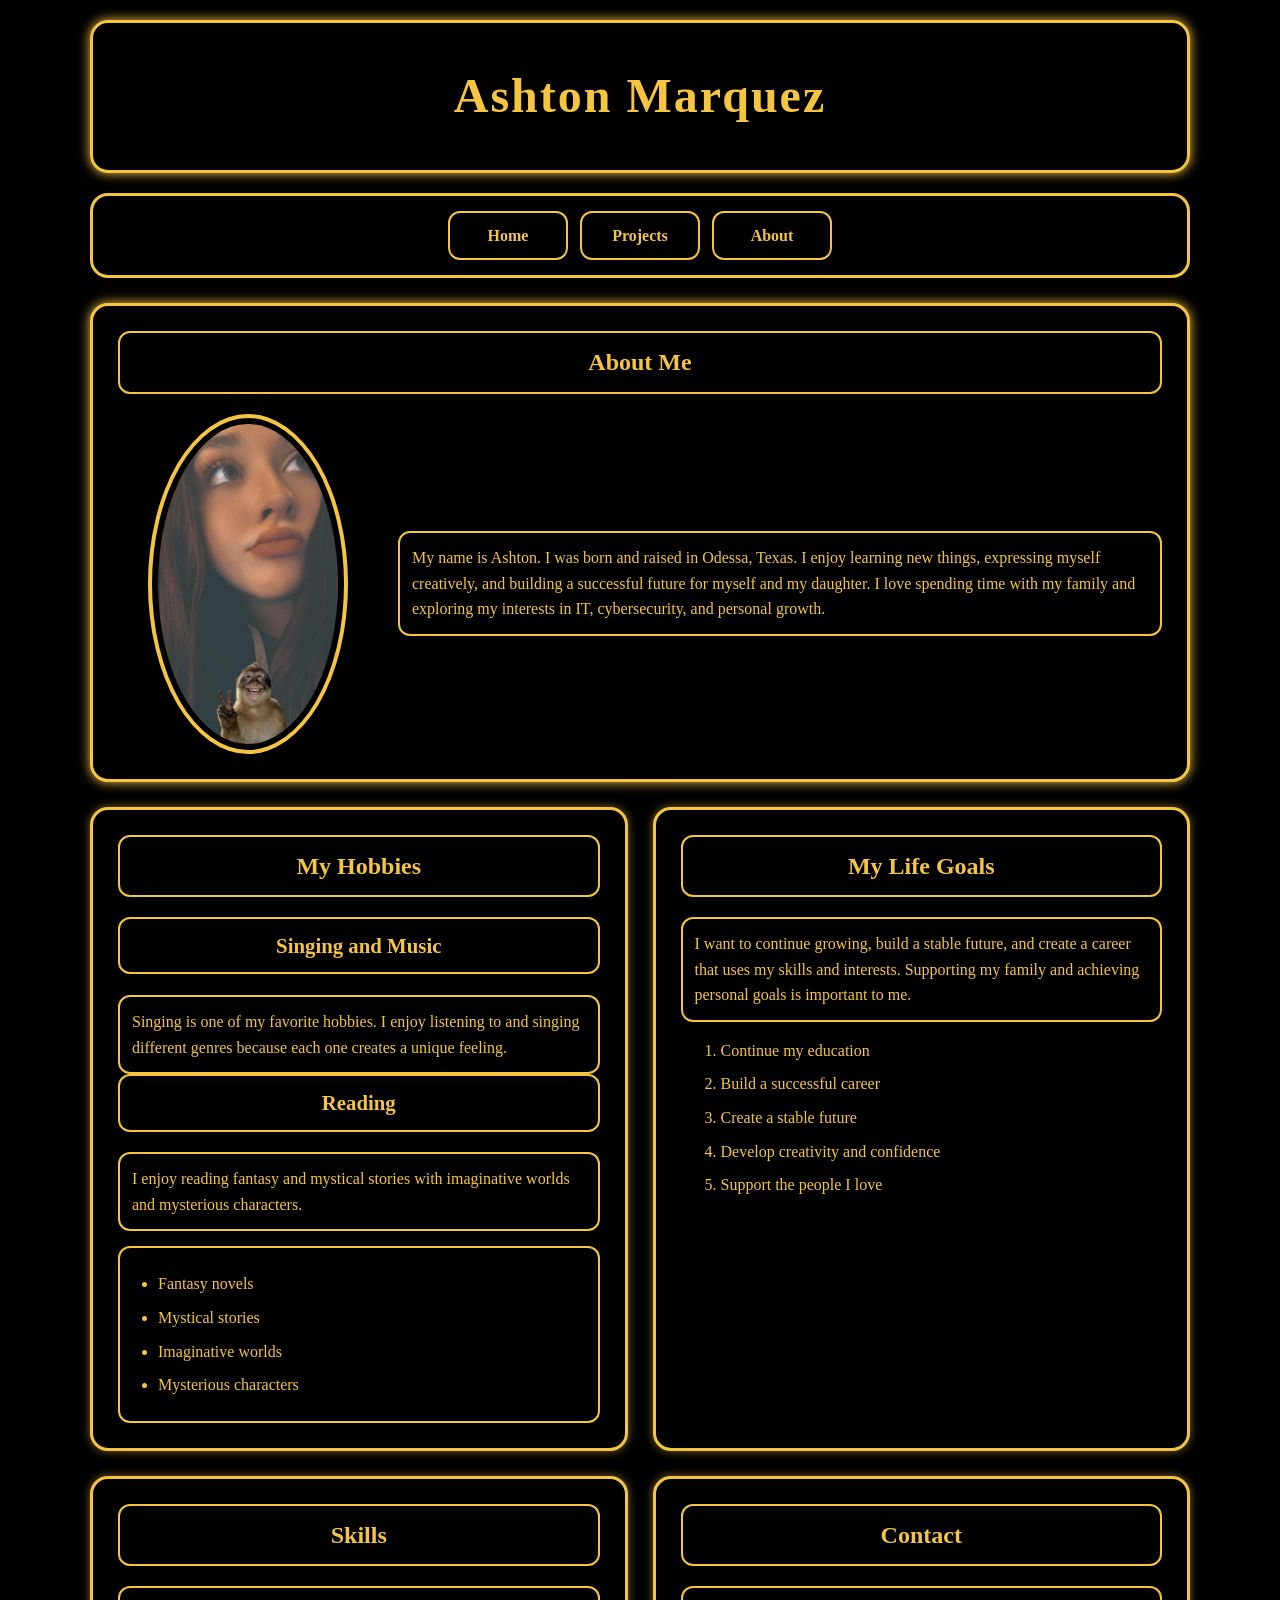
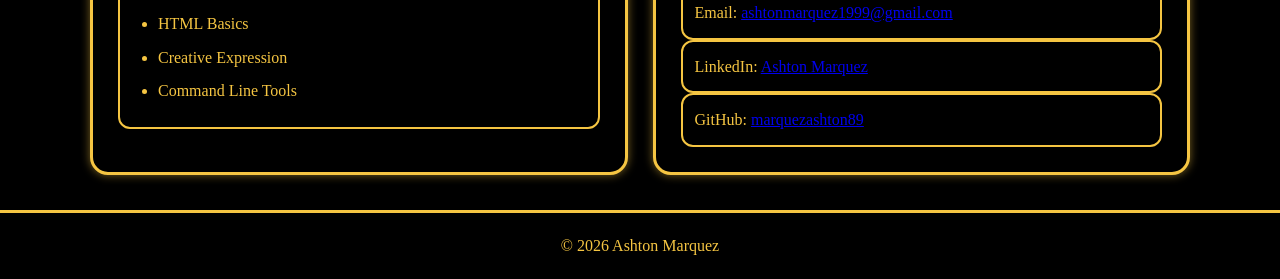
==== about.html @ 134795d4 "Revamp About page with new content and styling Updated the About page to include new sections for ho" ====
<!DOCTYPE html>
<html lang="en">
<head>
  <meta charset="UTF-8">
  <meta name="viewport" content="width=device-width, initial-scale=1.0">

  <title>Ashton Marquez | About</title>


  <link rel="preconnect" href="https://fonts.googleapis.com">
  <link rel="preconnect" href="https://fonts.gstatic.com" crossorigin>
  <link href="https://fonts.googleapis.com/css2?family=Fredoka:wght@600;700&family=Nunito:wght@400;600;700&display=swap" rel="stylesheet">


  <link rel="stylesheet" href="styles.css">
</head>

<body>
  <header id="site-header">
    <h1>Ashton Marquez</h1>
  </header>

  <nav class="main-nav" aria-label="Main navigation">
    <ul>
      <li><a href="index.html">Home</a></li>
      <li><a href="projects.html">Projects</a></li>
      <li><a href="about.html">About</a></li>
    </ul>
  </nav>

  <main>
    <section class="intro-section">
      <h2>About Me</h2>

      <div class="intro-layout">
        <img
          src="images/ashton.jpg"
          alt="Ashton posing with a monkey"
          width="170"
        >

        <p>
          My name is Ashton. I was born and raised in Odessa, Texas. I enjoy
          learning new things, expressing myself creatively, and building a
          successful future for myself and my daughter. I love spending time
          with my family and exploring my interests in IT, cybersecurity, and
          personal growth.
        </p>
      </div>
    </section>

    <div class="content-grid">
      <section>
        <h2>My Hobbies</h2>

        <h3>Singing and Music</h3>
        <p>
          Singing is one of my favorite hobbies. I enjoy listening to and
          singing different genres because each one creates a unique feeling.
        </p>

        <h3>Reading</h3>
        <p>
          I enjoy reading fantasy and mystical stories with imaginative worlds
          and mysterious characters.
        </p>

        <ul>
          <li>Fantasy novels</li>
          <li>Mystical stories</li>
          <li>Imaginative worlds</li>
          <li>Mysterious characters</li>
        </ul>
      </section>

      <section>
        <h2>My Life Goals</h2>

        <p>
          I want to continue growing, build a stable future, and create a
          career that uses my skills and interests. Supporting my family and
          achieving personal goals is important to me.
        </p>

        <ol>
          <li>Continue my education</li>
          <li>Build a successful career</li>
          <li>Create a stable future</li>
          <li>Develop creativity and confidence</li>
          <li>Support the people I love</li>
        </ol>
      </section>

      <section>
        <h2>Skills</h2>

        <ul>
          <li>HTML Basics</li>
          <li>Creative Expression</li>
          <li>Command Line Tools</li>
        </ul>
      </section>

      <section>
        <h2>Contact</h2>

        <p>
          Email:
          <a href="mailto:ashtonmarquez1999@gmail.com">
            ashtonmarquez1999@gmail.com
          </a>
        </p>

        <p>
          LinkedIn:
          <a
            href="https://www.linkedin.com/in/ashton-marquez-547959431/"
            target="_blank"
            rel="noopener noreferrer"
          >
            Ashton Marquez
          </a>
        </p>

        <p>
          GitHub:
          <a
            href="https://github.com/marquezashton89"
            target="_blank"
            rel="noopener noreferrer"
          >
            marquezashton89
          </a>
        </p>
      </section>
    </div>
  </main>

  <footer>
    <p>&copy; 2026 Ashton Marquez</p>
  </footer>
</body>
</html>
---- styles.css ----
/* Makes padding and borders part of each element's total width */
* {
  box-sizing: border-box;
}

html {
  overflow-x: hidden;
}

body {
  margin: 0;
  padding: 0;
  font-family: "Comic Sans MS", "Trebuchet MS", cursive;
  line-height: 1.6;
  color: #f5c542;
  background-color: #000000;
}

/* Shared responsive width */
#site-header,
.main-nav,
main {
  width: calc(100% - 32px);
  max-width: 1100px;
  margin-right: auto;
  margin-left: auto;
}

/* Header */
#site-header {
  margin-top: 20px;
  margin-bottom: 20px;
  padding: 25px;
  text-align: center;
  border: 3px solid #f5c542;
  border-radius: 18px;
  box-shadow: 0 0 12px #f5c542;
}

h1 {
  margin: 0;
  padding: 10px;
  font-size: clamp(2rem, 6vw, 3rem);
  letter-spacing: 2px;
}

/* Flexbox navigation */
.main-nav {
  margin-top: 20px;
  margin-bottom: 25px;
  padding: 15px;
  text-align: center;
  border: 3px solid #f5c542;
  border-radius: 18px;
}

.main-nav ul {
  display: flex;
  flex-direction: column;
  gap: 12px;
  margin: 0;
  padding: 0;
  list-style: none;
}

.main-nav li {
  margin: 0;
}

.main-nav a {
  display: block;
  width: 100%;
  padding: 10px 14px;
  color: #f5c542;
  font-weight: bold;
  text-decoration: none;
  border: 2px solid #f5c542;
  border-radius: 12px;
  transition: color 0.3s, background-color 0.3s;
}

.main-nav a:hover,
.main-nav a:focus {
  color: #000000;
  background-color: #f5c542;
}

/* Main page layout */
main {
  margin-bottom: 35px;
}

section {
  min-width: 0;
  margin-bottom: 25px;
  padding: 20px;
  color: #f5c542;
  background-color: #000000;
  border: 3px solid #f5c542;
  border-radius: 18px;
  box-shadow: 0 0 10px rgba(245, 197, 66, 0.5);
}

.intro-section {
  box-shadow: 0 0 12px #f5c542;
}

section h2,
section h3 {
  margin-top: 0;
  padding: 10px;
  color: #f5c542;
  text-align: center;
  overflow-wrap: break-word;
  border: 2px solid #f5c542;
  border-radius: 12px;
}

section h3 {
  font-size: 1.3rem;
}

/* Intro content begins as one column */
.intro-layout {
  display: grid;
  grid-template-columns: 1fr;
  gap: 20px;
  align-items: center;
}

img {
  display: block;
  width: 170px;
  max-width: 100%;
  height: auto;
  margin: 0 auto;
  padding: 6px;
  border: 4px solid #f5c542;
  border-radius: 50%;
}

p {
  margin: 0;
  padding: 12px;
  overflow-wrap: break-word;
  border: 2px solid #f5c542;
  border-radius: 12px;
}

/* Project and Highlights sections begin in one column */
.content-grid {
  display: grid;
  grid-template-columns: 1fr;
  gap: 25px;
}

.content-grid section {
  margin-bottom: 0;
}

section ul {
  margin: 15px 0 0;
  padding: 15px 15px 15px 38px;
  color: #f5c542;
  overflow-wrap: break-word;
  border: 2px solid #f5c542;
  border-radius: 12px;
}

section li {
  margin: 8px 0;
}

/* Footer */
footer {
  padding: 20px 16px;
  color: #f5c542;
  text-align: center;
  border-top: 3px solid #f5c542;
}

footer p {
  margin: 0;
  padding: 0;
  border: none;
}

/* Tablet and desktop layout */
@media (min-width: 768px) {
  .main-nav ul {
    flex-direction: row;
    justify-content: center;
    flex-wrap: wrap;
  }

  .main-nav a {
    width: auto;
    min-width: 120px;
  }

  .intro-layout {
    grid-template-columns: 220px minmax(0, 1fr);
  }

  .content-grid {
    grid-template-columns: repeat(2, minmax(0, 1fr));
  }

  section {
    padding: 25px;
  }
}

/* Larger desktop adjustments */
@media (min-width: 1200px) {
  #site-header,
  .main-nav,
  main {
    width: 1100px;
  }

  .intro-layout {
    grid-template-columns: 260px minmax(0, 1fr);
  }

  img {
    width: 200px;
  }
}

/* Extra-small mobile adjustments */
@media (max-width: 400px) {
  #site-header,
  .main-nav,
  main {
    width: calc(100% - 20px);
  }

  #site-header,
  section {
    padding: 15px;
  }

  h1 {
    font-size: 1.8rem;
    letter-spacing: 1px;
  }

  section h2 {
    font-size: 1.35rem;
  }

  section h3 {
    font-size: 1.1rem;
  }
}
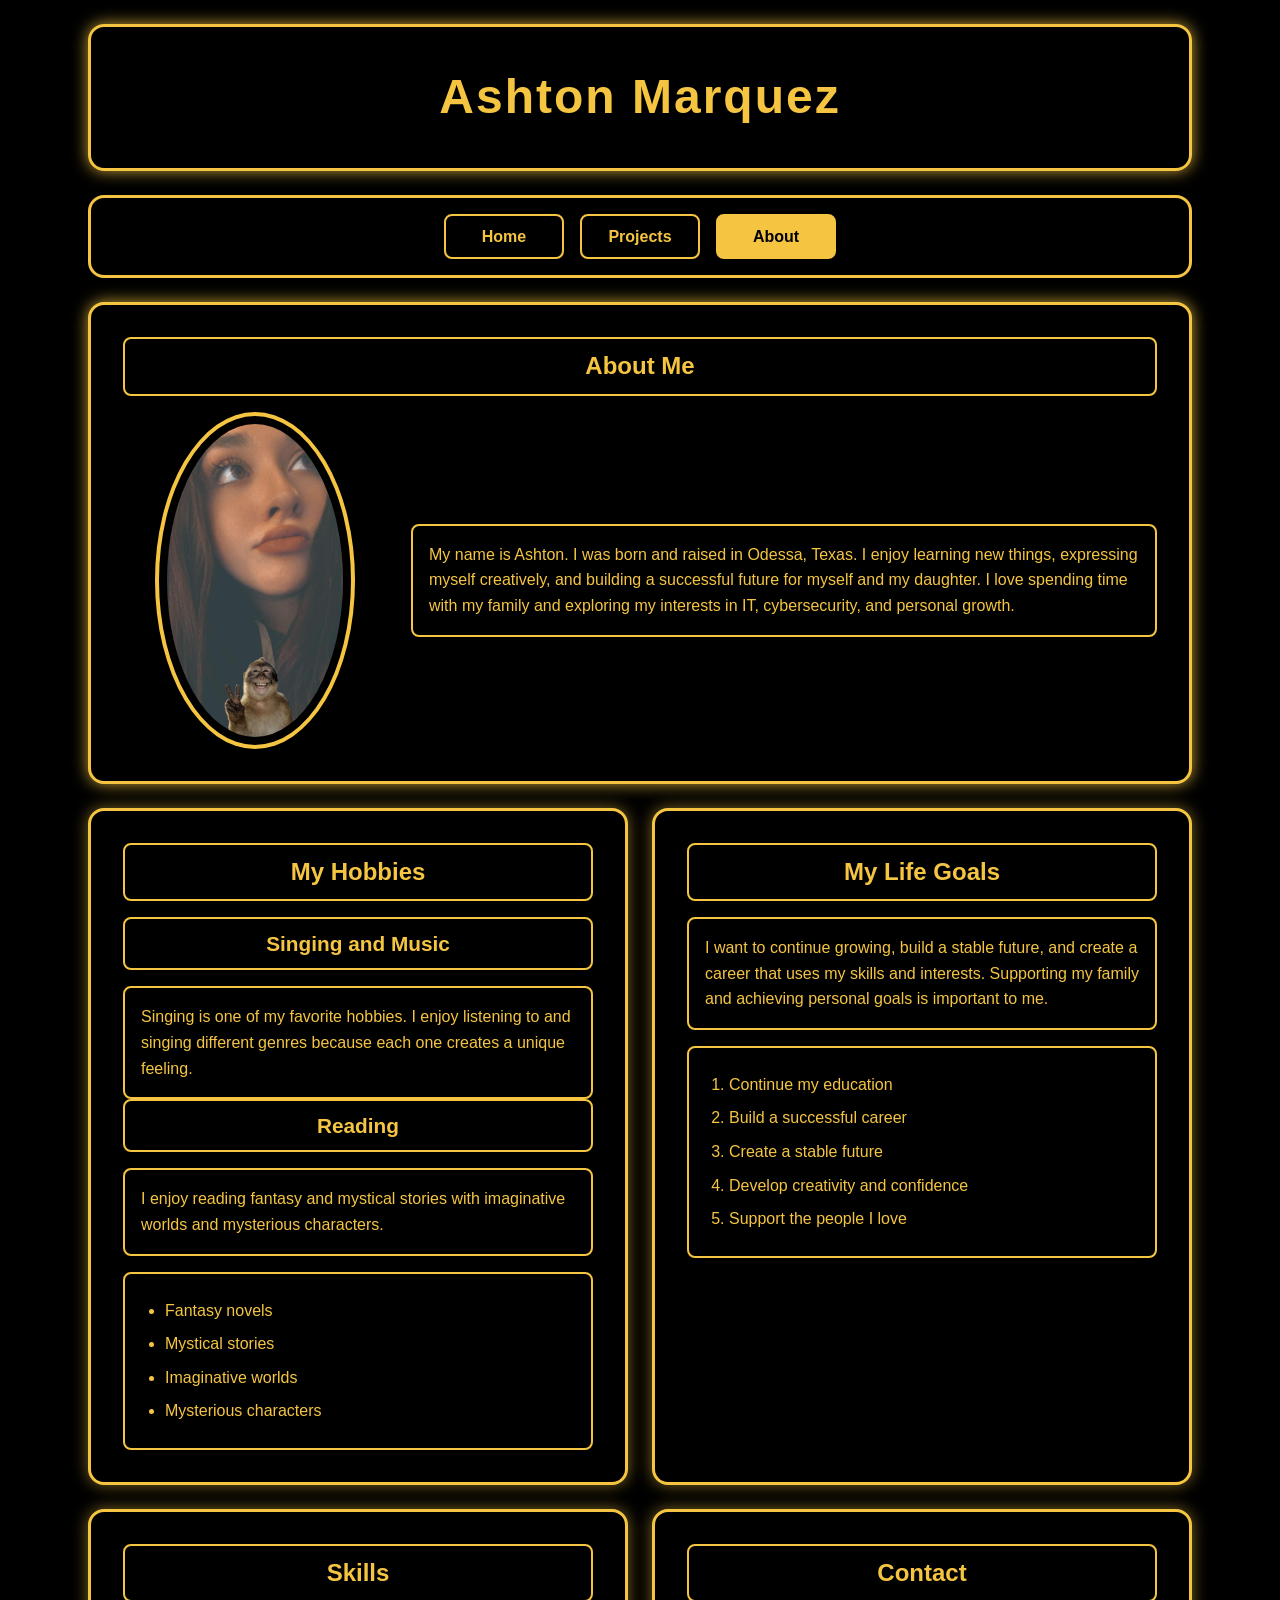
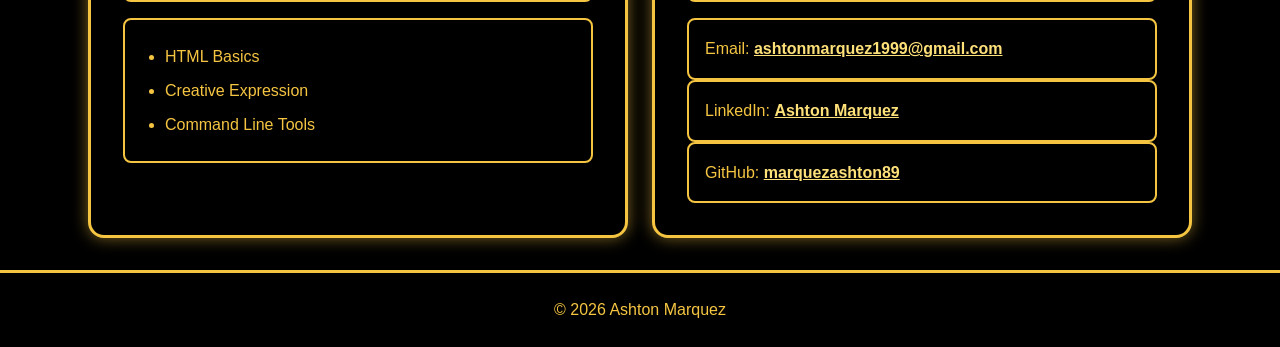
==== commit 0207c12a: "Add aria-current attribute to About link Updated the 'About' page to include aria-current attribute " ====
--- a/about.html
+++ b/about.html
@@ -6,11 +6,9 @@
 
   <title>Ashton Marquez | About</title>
 
-
   <link rel="preconnect" href="https://fonts.googleapis.com">
   <link rel="preconnect" href="https://fonts.gstatic.com" crossorigin>
   <link href="https://fonts.googleapis.com/css2?family=Fredoka:wght@600;700&family=Nunito:wght@400;600;700&display=swap" rel="stylesheet">
-
 
   <link rel="stylesheet" href="styles.css">
 </head>
@@ -24,7 +22,7 @@
     <ul>
       <li><a href="index.html">Home</a></li>
       <li><a href="projects.html">Projects</a></li>
-      <li><a href="about.html">About</a></li>
+      <li><a href="about.html" aria-current="page">About</a></li>
     </ul>
   </nav>
 
--- a/styles.css
+++ b/styles.css
@@ -1,4 +1,14 @@
-/* Makes padding and borders part of each element's total width */
+:root {
+  --background-color: #000000;
+  --primary-color: #f5c542;
+  --light-gold: #ffe17a;
+  --spacing-small: 8px;
+  --spacing-medium: 16px;
+  --spacing-large: 24px;
+  --spacing-extra-large: 32px;
+  --border-radius: 16px;
+}
+
 * {
   box-sizing: border-box;
 }
@@ -10,54 +20,57 @@
 body {
   margin: 0;
   padding: 0;
-  font-family: "Comic Sans MS", "Trebuchet MS", cursive;
+  color: var(--primary-color);
+  background-color: var(--background-color);
+  font-family: "Nunito", sans-serif;
   line-height: 1.6;
-  color: #f5c542;
-  background-color: #000000;
-}
-
-/* Shared responsive width */
+}
+
+h1,
+h2,
+h3 {
+  font-family: "Fredoka", sans-serif;
+}
+
 #site-header,
 .main-nav,
 main {
   width: calc(100% - 32px);
-  max-width: 1100px;
+  max-width: 1104px;
   margin-right: auto;
   margin-left: auto;
 }
 
-/* Header */
 #site-header {
-  margin-top: 20px;
-  margin-bottom: 20px;
-  padding: 25px;
-  text-align: center;
-  border: 3px solid #f5c542;
-  border-radius: 18px;
-  box-shadow: 0 0 12px #f5c542;
+  margin-top: var(--spacing-large);
+  margin-bottom: var(--spacing-large);
+  padding: var(--spacing-large);
+  text-align: center;
+  border: 3px solid var(--primary-color);
+  border-radius: var(--border-radius);
+  box-shadow: 0 0 16px rgba(245, 197, 66, 0.8);
 }
 
 h1 {
   margin: 0;
-  padding: 10px;
+  padding: var(--spacing-small);
   font-size: clamp(2rem, 6vw, 3rem);
   letter-spacing: 2px;
 }
 
-/* Flexbox navigation */
 .main-nav {
-  margin-top: 20px;
-  margin-bottom: 25px;
-  padding: 15px;
-  text-align: center;
-  border: 3px solid #f5c542;
-  border-radius: 18px;
+  margin-top: var(--spacing-large);
+  margin-bottom: var(--spacing-large);
+  padding: var(--spacing-medium);
+  text-align: center;
+  border: 3px solid var(--primary-color);
+  border-radius: var(--border-radius);
 }
 
 .main-nav ul {
   display: flex;
   flex-direction: column;
-  gap: 12px;
+  gap: var(--spacing-medium);
   margin: 0;
   padding: 0;
   list-style: none;
@@ -70,113 +83,144 @@
 .main-nav a {
   display: block;
   width: 100%;
-  padding: 10px 14px;
-  color: #f5c542;
-  font-weight: bold;
+  padding: var(--spacing-small) var(--spacing-medium);
+  color: var(--primary-color);
+  font-weight: 700;
   text-decoration: none;
-  border: 2px solid #f5c542;
-  border-radius: 12px;
-  transition: color 0.3s, background-color 0.3s;
+  border: 2px solid var(--primary-color);
+  border-radius: var(--spacing-small);
+  transition:
+    color 0.3s,
+    background-color 0.3s,
+    transform 0.3s;
 }
 
 .main-nav a:hover,
-.main-nav a:focus {
-  color: #000000;
-  background-color: #f5c542;
-}
-
-/* Main page layout */
+.main-nav a:focus,
+.main-nav a[aria-current="page"] {
+  color: var(--background-color);
+  background-color: var(--primary-color);
+}
+
+.main-nav a:hover {
+  transform: translateY(-2px);
+}
+
+.main-nav a:focus-visible {
+  outline: 3px solid var(--light-gold);
+  outline-offset: 4px;
+}
+
 main {
-  margin-bottom: 35px;
+  margin-bottom: var(--spacing-extra-large);
 }
 
 section {
   min-width: 0;
-  margin-bottom: 25px;
-  padding: 20px;
-  color: #f5c542;
-  background-color: #000000;
-  border: 3px solid #f5c542;
-  border-radius: 18px;
-  box-shadow: 0 0 10px rgba(245, 197, 66, 0.5);
+  margin-bottom: var(--spacing-large);
+  padding: var(--spacing-large);
+  color: var(--primary-color);
+  background-color: var(--background-color);
+  border: 3px solid var(--primary-color);
+  border-radius: var(--border-radius);
+  box-shadow: 0 0 16px rgba(245, 197, 66, 0.5);
 }
 
 .intro-section {
-  box-shadow: 0 0 12px #f5c542;
+  box-shadow: 0 0 16px rgba(245, 197, 66, 0.8);
 }
 
 section h2,
 section h3 {
   margin-top: 0;
-  padding: 10px;
-  color: #f5c542;
+  margin-bottom: var(--spacing-medium);
+  padding: var(--spacing-small);
+  color: var(--primary-color);
   text-align: center;
   overflow-wrap: break-word;
-  border: 2px solid #f5c542;
-  border-radius: 12px;
+  border: 2px solid var(--primary-color);
+  border-radius: var(--spacing-small);
 }
 
 section h3 {
   font-size: 1.3rem;
 }
 
-/* Intro content begins as one column */
 .intro-layout {
   display: grid;
   grid-template-columns: 1fr;
-  gap: 20px;
+  gap: var(--spacing-large);
   align-items: center;
 }
 
 img {
   display: block;
-  width: 170px;
+  width: 176px;
   max-width: 100%;
   height: auto;
   margin: 0 auto;
-  padding: 6px;
-  border: 4px solid #f5c542;
+  padding: var(--spacing-small);
+  border: 4px solid var(--primary-color);
   border-radius: 50%;
 }
 
 p {
   margin: 0;
-  padding: 12px;
+  padding: var(--spacing-medium);
   overflow-wrap: break-word;
-  border: 2px solid #f5c542;
-  border-radius: 12px;
-}
-
-/* Project and Highlights sections begin in one column */
+  border: 2px solid var(--primary-color);
+  border-radius: var(--spacing-small);
+}
+
 .content-grid {
   display: grid;
   grid-template-columns: 1fr;
-  gap: 25px;
+  gap: var(--spacing-large);
 }
 
 .content-grid section {
   margin-bottom: 0;
 }
 
-section ul {
-  margin: 15px 0 0;
-  padding: 15px 15px 15px 38px;
-  color: #f5c542;
+section ul,
+section ol {
+  margin: var(--spacing-medium) 0 0;
+  padding:
+    var(--spacing-medium)
+    var(--spacing-medium)
+    var(--spacing-medium)
+    40px;
+  color: var(--primary-color);
   overflow-wrap: break-word;
-  border: 2px solid #f5c542;
-  border-radius: 12px;
+  border: 2px solid var(--primary-color);
+  border-radius: var(--spacing-small);
 }
 
 section li {
-  margin: 8px 0;
-}
-
-/* Footer */
+  margin: var(--spacing-small) 0;
+}
+
+section a {
+  color: var(--light-gold);
+  font-weight: 700;
+  overflow-wrap: anywhere;
+}
+
+section a:hover,
+section a:focus {
+  color: #ffffff;
+}
+
+section a:focus-visible {
+  outline: 3px solid var(--light-gold);
+  outline-offset: 4px;
+}
+
 footer {
-  padding: 20px 16px;
-  color: #f5c542;
-  text-align: center;
-  border-top: 3px solid #f5c542;
+  padding: var(--spacing-large) var(--spacing-medium);
+  color: var(--primary-color);
+  text-align: center;
+  border-top: 3px solid var(--primary-color);
 }
 
 footer p {
@@ -185,7 +229,6 @@
   border: none;
 }
 
-/* Tablet and desktop layout */
 @media (min-width: 768px) {
   .main-nav ul {
     flex-direction: row;
@@ -199,7 +242,7 @@
   }
 
   .intro-layout {
-    grid-template-columns: 220px minmax(0, 1fr);
+    grid-template-columns: 224px minmax(0, 1fr);
   }
 
   .content-grid {
@@ -207,20 +250,19 @@
   }
 
   section {
-    padding: 25px;
-  }
-}
-
-/* Larger desktop adjustments */
+    padding: var(--spacing-extra-large);
+  }
+}
+
 @media (min-width: 1200px) {
   #site-header,
   .main-nav,
   main {
-    width: 1100px;
+    width: 1104px;
   }
 
   .intro-layout {
-    grid-template-columns: 260px minmax(0, 1fr);
+    grid-template-columns: 264px minmax(0, 1fr);
   }
 
   img {
@@ -228,17 +270,16 @@
   }
 }
 
-/* Extra-small mobile adjustments */
 @media (max-width: 400px) {
   #site-header,
   .main-nav,
   main {
-    width: calc(100% - 20px);
+    width: calc(100% - 16px);
   }
 
   #site-header,
   section {
-    padding: 15px;
+    padding: var(--spacing-medium);
   }
 
   h1 {
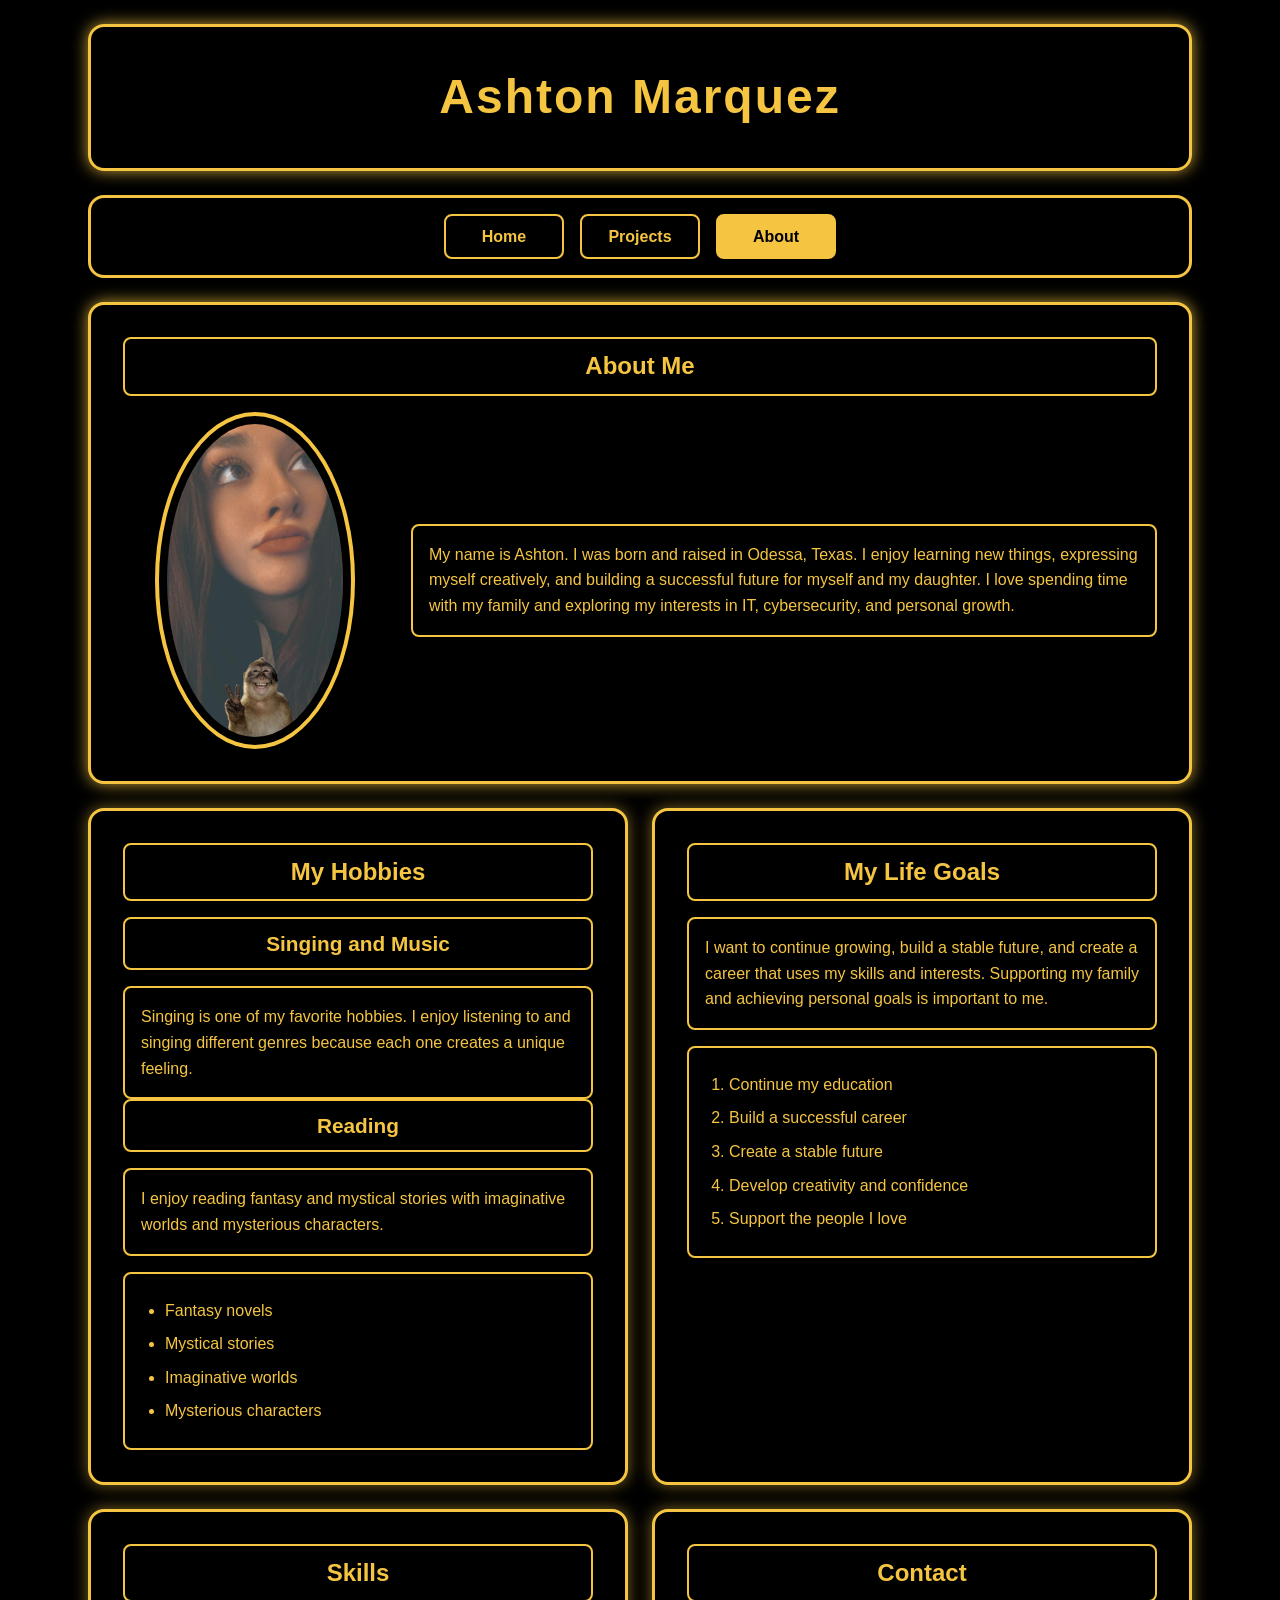
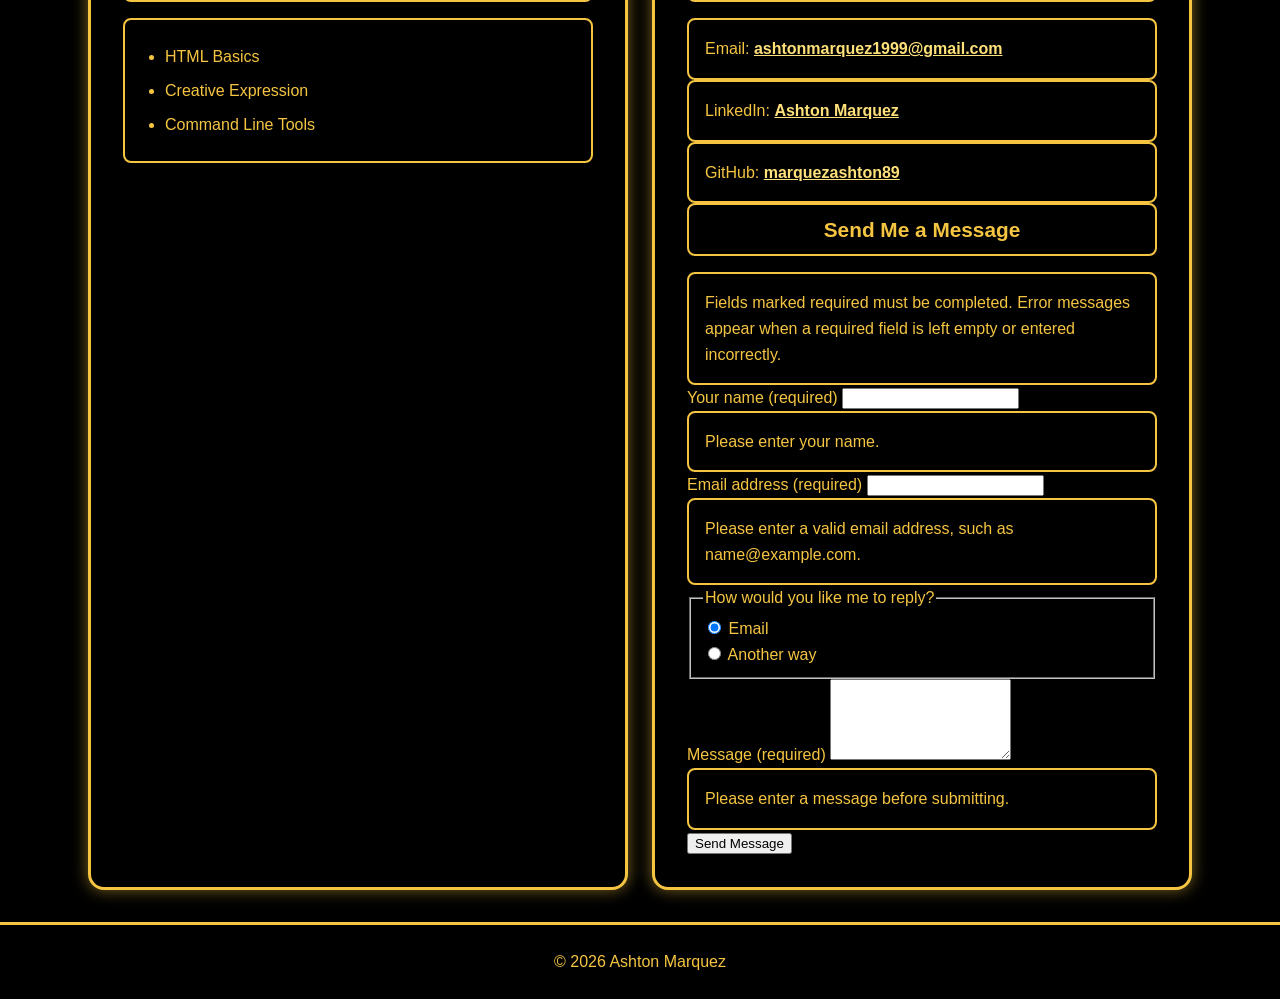
==== commit aa064565: "Add contact form to about.html Added a contact form section with fields for name, email, and message" ====
--- a/about.html
+++ b/about.html
@@ -3,13 +3,11 @@
 <head>
   <meta charset="UTF-8">
   <meta name="viewport" content="width=device-width, initial-scale=1.0">
-
   <title>Ashton Marquez | About</title>
 
   <link rel="preconnect" href="https://fonts.googleapis.com">
   <link rel="preconnect" href="https://fonts.gstatic.com" crossorigin>
   <link href="https://fonts.googleapis.com/css2?family=Fredoka:wght@600;700&family=Nunito:wght@400;600;700&display=swap" rel="stylesheet">
-
   <link rel="stylesheet" href="styles.css">
 </head>
 
@@ -91,7 +89,6 @@
 
       <section>
         <h2>Skills</h2>
-
         <ul>
           <li>HTML Basics</li>
           <li>Creative Expression</li>
@@ -130,6 +127,85 @@
             marquezashton89
           </a>
         </p>
+
+        <h3>Send Me a Message</h3>
+        <p id="form-help">
+          Fields marked required must be completed. Error messages appear when
+          a required field is left empty or entered incorrectly.
+        </p>
+
+        <form action="mailto:ashtonmarquez1999@gmail.com" method="post" enctype="text/plain">
+          <div class="form-field">
+            <label for="name">Your name <span>(required)</span></label>
+            <input
+              type="text"
+              id="name"
+              name="name"
+              autocomplete="name"
+              required
+              aria-describedby="name-error"
+            >
+            <p class="error" id="name-error">
+              Please enter your name.
+            </p>
+          </div>
+
+          <div class="form-field">
+            <label for="email">Email address <span>(required)</span></label>
+            <input
+              type="email"
+              id="email"
+              name="email"
+              autocomplete="email"
+              required
+              aria-describedby="email-error"
+            >
+            <p class="error" id="email-error">
+              Please enter a valid email address, such as name@example.com.
+            </p>
+          </div>
+
+          <fieldset>
+            <legend>How would you like me to reply?</legend>
+
+            <div class="choice">
+              <input
+                type="radio"
+                id="reply-email"
+                name="reply-preference"
+                value="email"
+                checked
+              >
+              <label for="reply-email">Email</label>
+            </div>
+
+            <div class="choice">
+              <input
+                type="radio"
+                id="reply-other"
+                name="reply-preference"
+                value="other"
+              >
+              <label for="reply-other">Another way</label>
+            </div>
+          </fieldset>
+
+          <div class="form-field">
+            <label for="message">Message <span>(required)</span></label>
+            <textarea
+              id="message"
+              name="message"
+              rows="5"
+              required
+              aria-describedby="message-error"
+            ></textarea>
+            <p class="error" id="message-error">
+              Please enter a message before submitting.
+            </p>
+          </div>
+
+          <button class="form-button" type="submit">Send Message</button>
+        </form>
       </section>
     </div>
   </main>
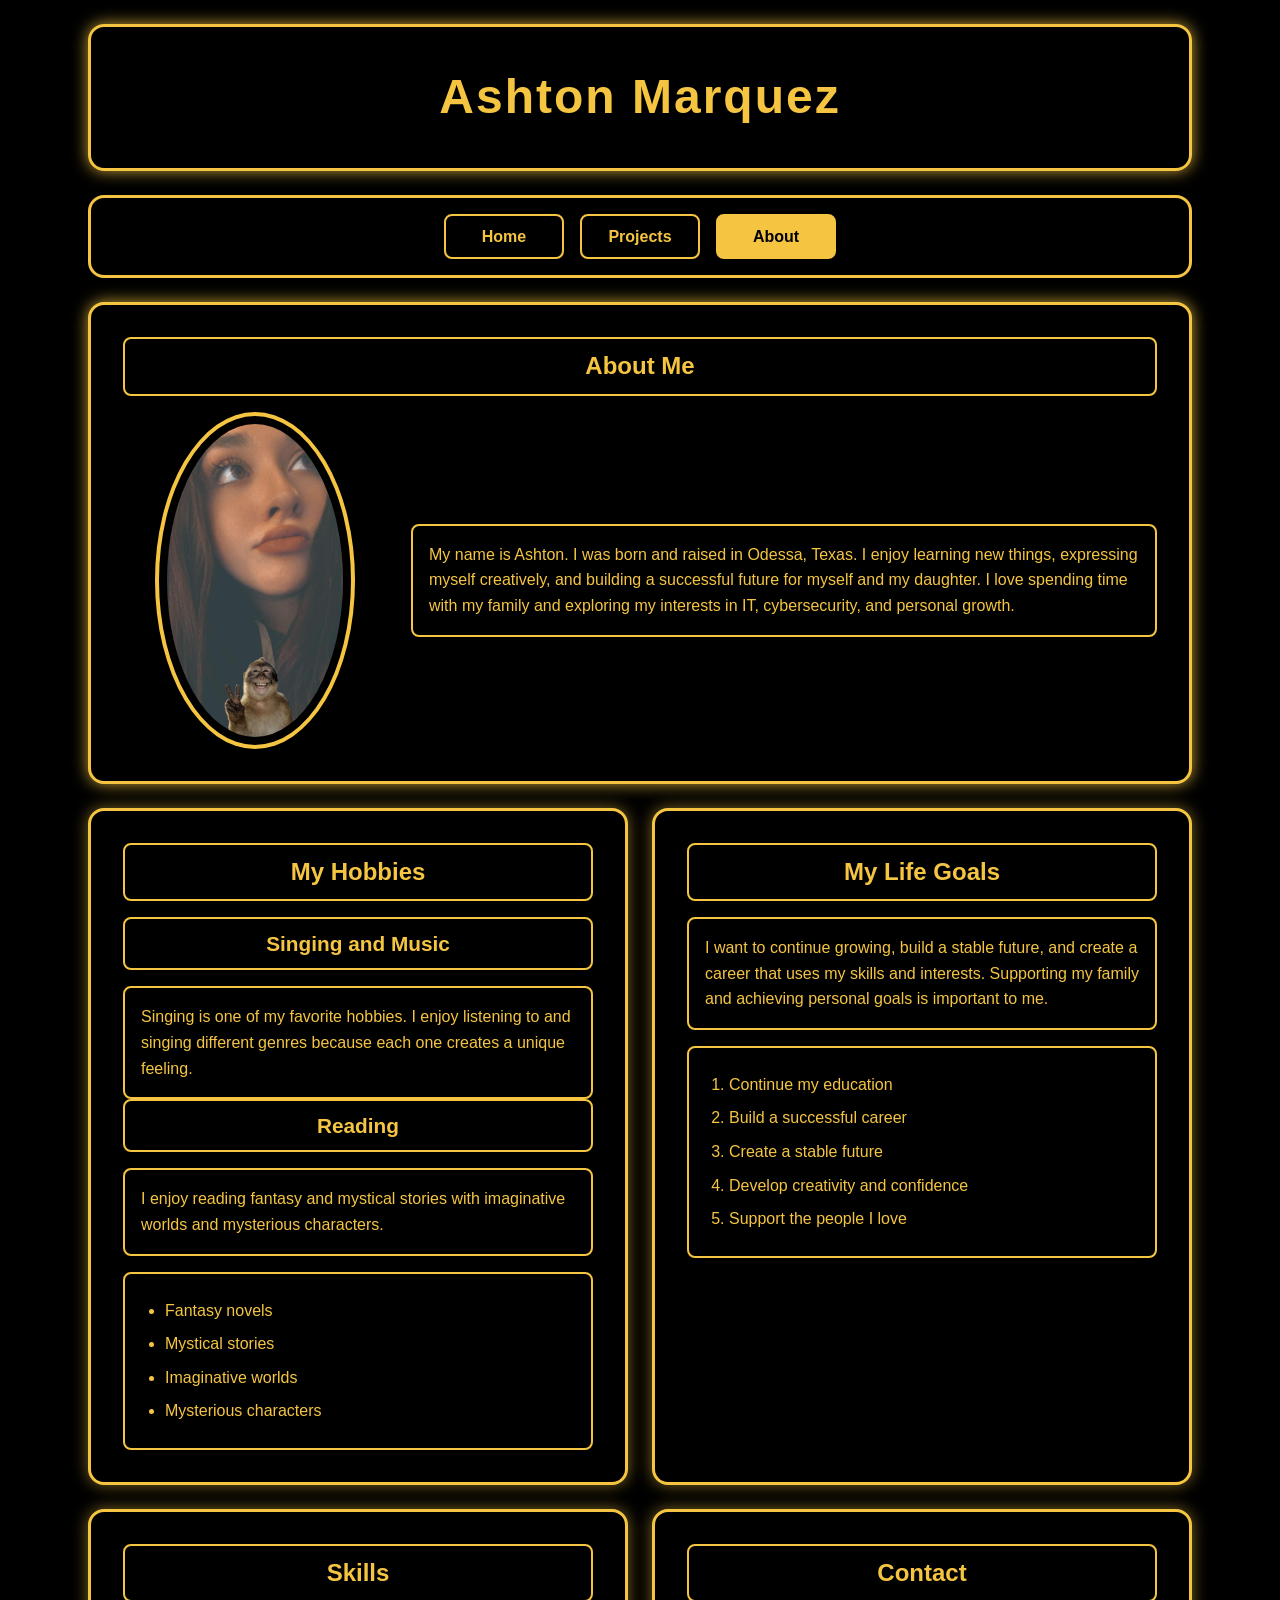
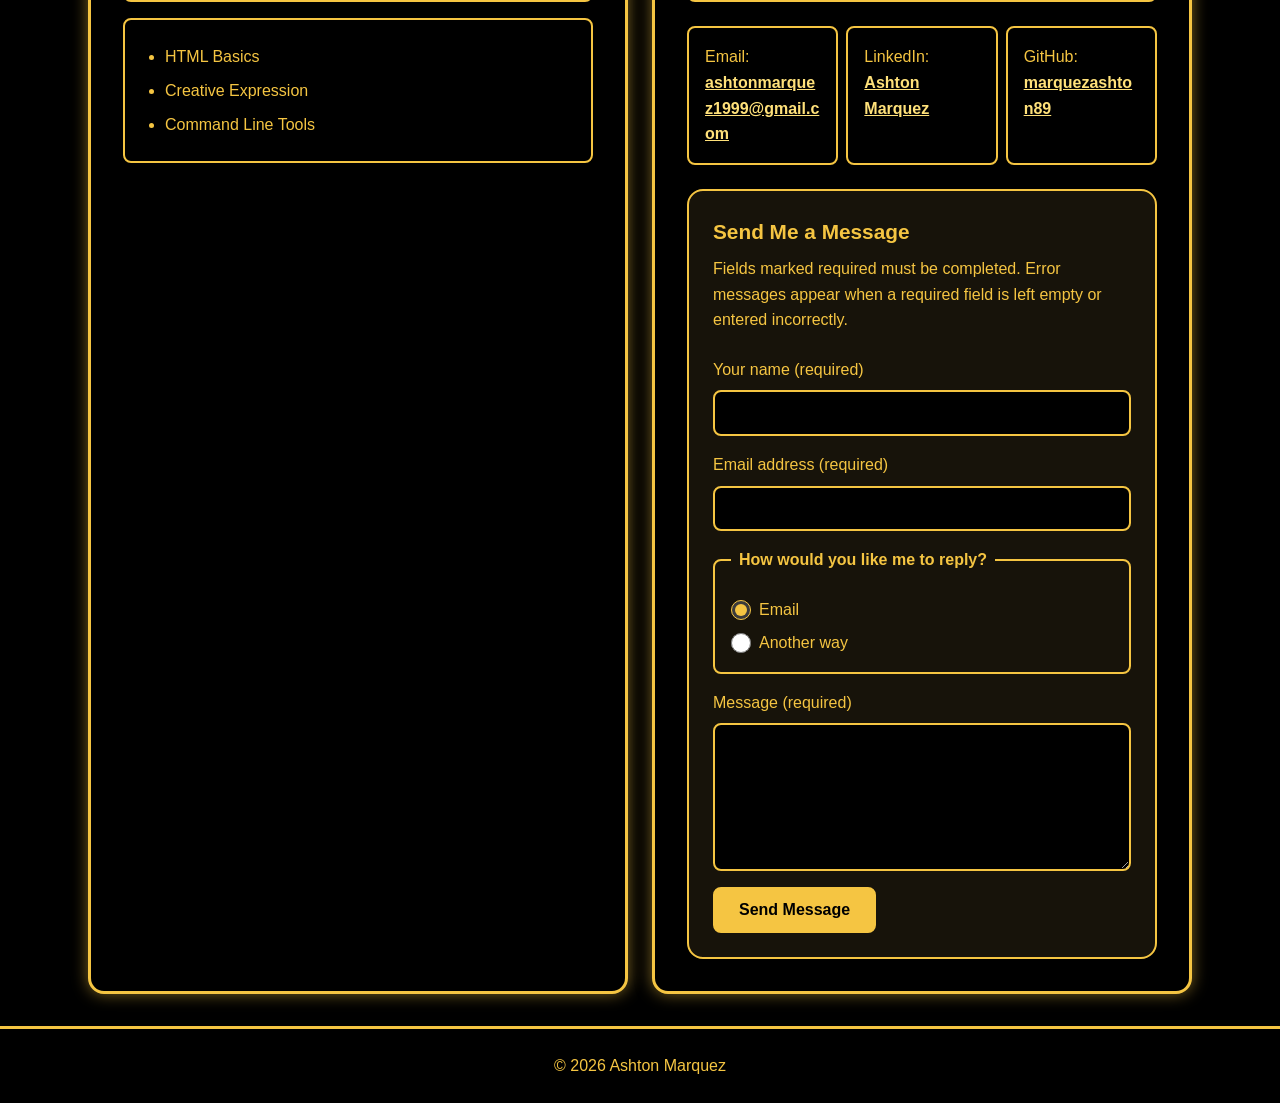
==== commit 608818a8: "Update About page title and content" ====
--- a/about.html
+++ b/about.html
@@ -3,19 +3,16 @@
 <head>
   <meta charset="UTF-8">
   <meta name="viewport" content="width=device-width, initial-scale=1.0">
-  <title>Ashton Marquez | About</title>
-
+  <title>Ashton Marquez | About/Contact</title>
   <link rel="preconnect" href="https://fonts.googleapis.com">
   <link rel="preconnect" href="https://fonts.gstatic.com" crossorigin>
   <link href="https://fonts.googleapis.com/css2?family=Fredoka:wght@600;700&family=Nunito:wght@400;600;700&display=swap" rel="stylesheet">
   <link rel="stylesheet" href="styles.css">
 </head>
-
 <body>
   <header id="site-header">
     <h1>Ashton Marquez</h1>
   </header>
-
   <nav class="main-nav" aria-label="Main navigation">
     <ul>
       <li><a href="index.html">Home</a></li>
@@ -23,193 +20,201 @@
       <li><a href="about.html" aria-current="page">About</a></li>
     </ul>
   </nav>
-
   <main>
     <section class="intro-section">
       <h2>About Me</h2>
-
-      <div class="intro-layout">
-        <img
-          src="images/ashton.jpg"
-          alt="Ashton posing with a monkey"
-          width="170"
+  <div class="intro-layout">
+    <img
+      src="images/ashton.jpg"
+      alt="Ashton posing with a monkey"
+      width="170"
+    >
+
+    <p>
+      My name is Ashton. I was born and raised in Odessa, Texas. I enjoy
+      learning new things, expressing myself creatively, and building a
+      successful future for myself and my daughter. I love spending time
+      with my family and exploring my interests in IT, cybersecurity, and
+      personal growth.
+    </p>
+  </div>
+</section>
+
+<div class="content-grid">
+  <section>
+    <h2>My Hobbies</h2>
+
+    <h3>Singing and Music</h3>
+    <p>
+      Singing is one of my favorite hobbies. I enjoy listening to and
+      singing different genres because each one creates a unique feeling.
+    </p>
+
+    <h3>Reading</h3>
+    <p>
+      I enjoy reading fantasy and mystical stories with imaginative worlds
+      and mysterious characters.
+    </p>
+
+    <ul>
+      <li>Fantasy novels</li>
+      <li>Mystical stories</li>
+      <li>Imaginative worlds</li>
+      <li>Mysterious characters</li>
+    </ul>
+  </section>
+
+  <section>
+    <h2>My Life Goals</h2>
+
+    <p>
+      I want to continue growing, build a stable future, and create a
+      career that uses my skills and interests. Supporting my family and
+      achieving personal goals is important to me.
+    </p>
+
+    <ol>
+      <li>Continue my education</li>
+      <li>Build a successful career</li>
+      <li>Create a stable future</li>
+      <li>Develop creativity and confidence</li>
+      <li>Support the people I love</li>
+    </ol>
+  </section>
+
+  <section>
+    <h2>Skills</h2>
+    <ul>
+      <li>HTML Basics</li>
+      <li>Creative Expression</li>
+      <li>Command Line Tools</li>
+    </ul>
+  </section>
+
+  <section class="contact-section">
+    <h2>Contact</h2>
+
+    <div class="contact-details">
+      <p>
+        Email:
+        <a href="mailto:ashtonmarquez1999@gmail.com">
+          ashtonmarquez1999@gmail.com
+        </a>
+      </p>
+
+      <p>
+        LinkedIn:
+        <a
+          href="https://www.linkedin.com/in/ashton-marquez-547959431/"
+          target="_blank"
+          rel="noopener noreferrer"
         >
-
-        <p>
-          My name is Ashton. I was born and raised in Odessa, Texas. I enjoy
-          learning new things, expressing myself creatively, and building a
-          successful future for myself and my daughter. I love spending time
-          with my family and exploring my interests in IT, cybersecurity, and
-          personal growth.
-        </p>
-      </div>
-    </section>
-
-    <div class="content-grid">
-      <section>
-        <h2>My Hobbies</h2>
-
-        <h3>Singing and Music</h3>
-        <p>
-          Singing is one of my favorite hobbies. I enjoy listening to and
-          singing different genres because each one creates a unique feeling.
-        </p>
-
-        <h3>Reading</h3>
-        <p>
-          I enjoy reading fantasy and mystical stories with imaginative worlds
-          and mysterious characters.
-        </p>
-
-        <ul>
-          <li>Fantasy novels</li>
-          <li>Mystical stories</li>
-          <li>Imaginative worlds</li>
-          <li>Mysterious characters</li>
-        </ul>
-      </section>
-
-      <section>
-        <h2>My Life Goals</h2>
-
-        <p>
-          I want to continue growing, build a stable future, and create a
-          career that uses my skills and interests. Supporting my family and
-          achieving personal goals is important to me.
-        </p>
-
-        <ol>
-          <li>Continue my education</li>
-          <li>Build a successful career</li>
-          <li>Create a stable future</li>
-          <li>Develop creativity and confidence</li>
-          <li>Support the people I love</li>
-        </ol>
-      </section>
-
-      <section>
-        <h2>Skills</h2>
-        <ul>
-          <li>HTML Basics</li>
-          <li>Creative Expression</li>
-          <li>Command Line Tools</li>
-        </ul>
-      </section>
-
-      <section>
-        <h2>Contact</h2>
-
-        <p>
-          Email:
-          <a href="mailto:ashtonmarquez1999@gmail.com">
-            ashtonmarquez1999@gmail.com
-          </a>
-        </p>
-
-        <p>
-          LinkedIn:
-          <a
-            href="https://www.linkedin.com/in/ashton-marquez-547959431/"
-            target="_blank"
-            rel="noopener noreferrer"
+          Ashton Marquez
+        </a>
+      </p>
+
+      <p>
+        GitHub:
+        <a
+          href="https://github.com/marquezashton89"
+          target="_blank"
+          rel="noopener noreferrer"
+        >
+          marquezashton89
+        </a>
+      </p>
+    </div>
+
+    <div class="contact-form-card">
+      <h3>Send Me a Message</h3>
+
+      <p id="form-help" class="form-intro">
+        Fields marked required must be completed. Error messages appear
+        when a required field is left empty or entered incorrectly.
+      </p>
+
+      <form
+        action="mailto:ashtonmarquez1999@gmail.com"
+        method="post"
+        enctype="text/plain"
+        aria-describedby="form-help"
+      >
+        <div class="form-field">
+          <label for="name">Your name <span>(required)</span></label>
+          <input
+            type="text"
+            id="name"
+            name="name"
+            autocomplete="name"
+            required
+            aria-describedby="name-error"
           >
-            Ashton Marquez
-          </a>
-        </p>
-
-        <p>
-          GitHub:
-          <a
-            href="https://github.com/marquezashton89"
-            target="_blank"
-            rel="noopener noreferrer"
+          <p class="error" id="name-error">
+            Please enter your name.
+          </p>
+        </div>
+
+        <div class="form-field">
+          <label for="email">Email address <span>(required)</span></label>
+          <input
+            type="email"
+            id="email"
+            name="email"
+            autocomplete="email"
+            required
+            aria-describedby="email-error"
           >
-            marquezashton89
-          </a>
-        </p>
-
-        <h3>Send Me a Message</h3>
-        <p id="form-help">
-          Fields marked required must be completed. Error messages appear when
-          a required field is left empty or entered incorrectly.
-        </p>
-
-        <form action="mailto:ashtonmarquez1999@gmail.com" method="post" enctype="text/plain">
-          <div class="form-field">
-            <label for="name">Your name <span>(required)</span></label>
+          <p class="error" id="email-error">
+            Please enter a valid email address, such as name@example.com.
+          </p>
+        </div>
+
+        <fieldset>
+          <legend>How would you like me to reply?</legend>
+
+          <div class="choice">
             <input
-              type="text"
-              id="name"
-              name="name"
-              autocomplete="name"
-              required
-              aria-describedby="name-error"
+              type="radio"
+              id="reply-email"
+              name="reply-preference"
+              value="email"
+              checked
             >
-            <p class="error" id="name-error">
-              Please enter your name.
-            </p>
+            <label for="reply-email">Email</label>
           </div>
 
-          <div class="form-field">
-            <label for="email">Email address <span>(required)</span></label>
+          <div class="choice">
             <input
-              type="email"
-              id="email"
-              name="email"
-              autocomplete="email"
-              required
-              aria-describedby="email-error"
+              type="radio"
+              id="reply-other"
+              name="reply-preference"
+              value="other"
             >
-            <p class="error" id="email-error">
-              Please enter a valid email address, such as name@example.com.
-            </p>
+            <label for="reply-other">Another way</label>
           </div>
-
-          <fieldset>
-            <legend>How would you like me to reply?</legend>
-
-            <div class="choice">
-              <input
-                type="radio"
-                id="reply-email"
-                name="reply-preference"
-                value="email"
-                checked
-              >
-              <label for="reply-email">Email</label>
-            </div>
-
-            <div class="choice">
-              <input
-                type="radio"
-                id="reply-other"
-                name="reply-preference"
-                value="other"
-              >
-              <label for="reply-other">Another way</label>
-            </div>
-          </fieldset>
-
-          <div class="form-field">
-            <label for="message">Message <span>(required)</span></label>
-            <textarea
-              id="message"
-              name="message"
-              rows="5"
-              required
-              aria-describedby="message-error"
-            ></textarea>
-            <p class="error" id="message-error">
-              Please enter a message before submitting.
-            </p>
-          </div>
-
-          <button class="form-button" type="submit">Send Message</button>
-        </form>
-      </section>
+        </fieldset>
+
+        <div class="form-field">
+          <label for="message">Message <span>(required)</span></label>
+          <textarea
+            id="message"
+            name="message"
+            rows="5"
+            required
+            aria-describedby="message-error"
+          ></textarea>
+          <p class="error" id="message-error">
+            Please enter a message before submitting.
+          </p>
+        </div>
+
+        <button class="form-button" type="submit">Send Message</button>
+      </form>
     </div>
+  </section>
+</div>
+
   </main>
-
   <footer>
     <p>&copy; 2026 Ashton Marquez</p>
   </footer>
--- a/styles.css
+++ b/styles.css
@@ -1,297 +1,389 @@
 :root {
-  --background-color: #000000;
-  --primary-color: #f5c542;
-  --light-gold: #ffe17a;
-  --spacing-small: 8px;
-  --spacing-medium: 16px;
-  --spacing-large: 24px;
-  --spacing-extra-large: 32px;
-  --border-radius: 16px;
+--background-color: #000000;
+--primary-color: #f5c542;
+--light-gold: #ffe17a;
+--spacing-small: 8px;
+--spacing-medium: 16px;
+--spacing-large: 24px;
+--spacing-extra-large: 32px;
+--border-radius: 16px;
 }
 
 * {
-  box-sizing: border-box;
+box-sizing: border-box;
 }
 
 html {
-  overflow-x: hidden;
-}
-
+overflow-x: hidden;
+}
 body {
-  margin: 0;
-  padding: 0;
-  color: var(--primary-color);
-  background-color: var(--background-color);
-  font-family: "Nunito", sans-serif;
-  line-height: 1.6;
-}
-
+margin: 0;
+padding: 0;
+color: var(--primary-color);
+background-color: var(--background-color);
+font-family: "Nunito", sans-serif;
+line-height: 1.6;
+}
 h1,
 h2,
 h3 {
-  font-family: "Fredoka", sans-serif;
-}
-
+font-family: "Fredoka", sans-serif;
+}
 #site-header,
 .main-nav,
 main {
-  width: calc(100% - 32px);
-  max-width: 1104px;
-  margin-right: auto;
-  margin-left: auto;
-}
-
+width: calc(100% - 32px);
+max-width: 1104px;
+margin-right: auto;
+margin-left: auto;
+}
 #site-header {
-  margin-top: var(--spacing-large);
-  margin-bottom: var(--spacing-large);
-  padding: var(--spacing-large);
-  text-align: center;
-  border: 3px solid var(--primary-color);
-  border-radius: var(--border-radius);
-  box-shadow: 0 0 16px rgba(245, 197, 66, 0.8);
-}
-
+margin-top: var(--spacing-large);
+margin-bottom: var(--spacing-large);
+padding: var(--spacing-large);
+text-align: center;
+border: 3px solid var(--primary-color);
+border-radius: var(--border-radius);
+box-shadow: 0 0 16px rgba(245, 197, 66, 0.8);
+}
 h1 {
-  margin: 0;
-  padding: var(--spacing-small);
-  font-size: clamp(2rem, 6vw, 3rem);
-  letter-spacing: 2px;
-}
-
+margin: 0;
+padding: var(--spacing-small);
+font-size: clamp(2rem, 6vw, 3rem);
+letter-spacing: 2px;
+}
 .main-nav {
-  margin-top: var(--spacing-large);
-  margin-bottom: var(--spacing-large);
-  padding: var(--spacing-medium);
-  text-align: center;
-  border: 3px solid var(--primary-color);
-  border-radius: var(--border-radius);
-}
-
+margin-top: var(--spacing-large);
+margin-bottom: var(--spacing-large);
+padding: var(--spacing-medium);
+text-align: center;
+border: 3px solid var(--primary-color);
+border-radius: var(--border-radius);
+}
 .main-nav ul {
-  display: flex;
-  flex-direction: column;
-  gap: var(--spacing-medium);
-  margin: 0;
-  padding: 0;
-  list-style: none;
-}
-
+display: flex;
+flex-direction: column;
+gap: var(--spacing-medium);
+margin: 0;
+padding: 0;
+list-style: none;
+}
 .main-nav li {
-  margin: 0;
-}
-
+margin: 0;
+}
 .main-nav a {
-  display: block;
-  width: 100%;
-  padding: var(--spacing-small) var(--spacing-medium);
-  color: var(--primary-color);
-  font-weight: 700;
-  text-decoration: none;
-  border: 2px solid var(--primary-color);
-  border-radius: var(--spacing-small);
-  transition:
-    color 0.3s,
-    background-color 0.3s,
-    transform 0.3s;
-}
-
+display: block;
+width: 100%;
+padding: var(--spacing-small) var(--spacing-medium);
+color: var(--primary-color);
+font-weight: 700;
+text-decoration: none;
+border: 2px solid var(--primary-color);
+border-radius: var(--spacing-small);
+transition:
+color 0.3s,
+background-color 0.3s,
+transform 0.3s;
+}
 .main-nav a:hover,
 .main-nav a:focus,
 .main-nav a[aria-current="page"] {
-  color: var(--background-color);
-  background-color: var(--primary-color);
-}
-
+color: var(--background-color);
+background-color: var(--primary-color);
+}
 .main-nav a:hover {
-  transform: translateY(-2px);
-}
-
+transform: translateY(-2px);
+}
 .main-nav a:focus-visible {
-  outline: 3px solid var(--light-gold);
-  outline-offset: 4px;
-}
-
+outline: 3px solid var(--light-gold);
+outline-offset: 4px;
+}
 main {
-  margin-bottom: var(--spacing-extra-large);
-}
-
+margin-bottom: var(--spacing-extra-large);
+}
 section {
-  min-width: 0;
-  margin-bottom: var(--spacing-large);
-  padding: var(--spacing-large);
-  color: var(--primary-color);
-  background-color: var(--background-color);
-  border: 3px solid var(--primary-color);
-  border-radius: var(--border-radius);
-  box-shadow: 0 0 16px rgba(245, 197, 66, 0.5);
-}
-
+min-width: 0;
+margin-bottom: var(--spacing-large);
+padding: var(--spacing-large);
+color: var(--primary-color);
+background-color: var(--background-color);
+border: 3px solid var(--primary-color);
+border-radius: var(--border-radius);
+box-shadow: 0 0 16px rgba(245, 197, 66, 0.5);
+}
 .intro-section {
-  box-shadow: 0 0 16px rgba(245, 197, 66, 0.8);
-}
-
+box-shadow: 0 0 16px rgba(245, 197, 66, 0.8);
+}
 section h2,
 section h3 {
-  margin-top: 0;
-  margin-bottom: var(--spacing-medium);
-  padding: var(--spacing-small);
-  color: var(--primary-color);
-  text-align: center;
-  overflow-wrap: break-word;
-  border: 2px solid var(--primary-color);
-  border-radius: var(--spacing-small);
-}
-
+margin-top: 0;
+margin-bottom: var(--spacing-medium);
+padding: var(--spacing-small);
+color: var(--primary-color);
+text-align: center;
+overflow-wrap: break-word;
+border: 2px solid var(--primary-color);
+border-radius: var(--spacing-small);
+}
 section h3 {
-  font-size: 1.3rem;
-}
-
+font-size: 1.3rem;
+}
 .intro-layout {
-  display: grid;
-  grid-template-columns: 1fr;
-  gap: var(--spacing-large);
-  align-items: center;
-}
-
+display: grid;
+grid-template-columns: 1fr;
+gap: var(--spacing-large);
+align-items: center;
+}
 img {
-  display: block;
-  width: 176px;
-  max-width: 100%;
-  height: auto;
-  margin: 0 auto;
-  padding: var(--spacing-small);
-  border: 4px solid var(--primary-color);
-  border-radius: 50%;
-}
-
+display: block;
+width: 176px;
+max-width: 100%;
+height: auto;
+margin: 0 auto;
+padding: var(--spacing-small);
+border: 4px solid var(--primary-color);
+border-radius: 50%;
+}
 p {
-  margin: 0;
-  padding: var(--spacing-medium);
-  overflow-wrap: break-word;
-  border: 2px solid var(--primary-color);
-  border-radius: var(--spacing-small);
-}
-
+margin: 0;
+padding: var(--spacing-medium);
+overflow-wrap: break-word;
+border: 2px solid var(--primary-color);
+border-radius: var(--spacing-small);
+}
 .content-grid {
-  display: grid;
-  grid-template-columns: 1fr;
-  gap: var(--spacing-large);
-}
-
+display: grid;
+grid-template-columns: 1fr;
+gap: var(--spacing-large);
+}
 .content-grid section {
-  margin-bottom: 0;
-}
-
+margin-bottom: 0;
+}
 section ul,
 section ol {
-  margin: var(--spacing-medium) 0 0;
-  padding:
-    var(--spacing-medium)
-    var(--spacing-medium)
-    var(--spacing-medium)
-    40px;
-  color: var(--primary-color);
-  overflow-wrap: break-word;
-  border: 2px solid var(--primary-color);
-  border-radius: var(--spacing-small);
-}
-
+margin: var(--spacing-medium) 0 0;
+padding:
+var(--spacing-medium)
+var(--spacing-medium)
+var(--spacing-medium)
+40px;
+color: var(--primary-color);
+overflow-wrap: break-word;
+border: 2px solid var(--primary-color);
+border-radius: var(--spacing-small);
+}
 section li {
-  margin: var(--spacing-small) 0;
-}
-
+margin: var(--spacing-small) 0;
+}
 section a {
-  color: var(--light-gold);
-  font-weight: 700;
-  overflow-wrap: anywhere;
-}
-
+color: var(--light-gold);
+font-weight: 700;
+overflow-wrap: anywhere;
+}
 section a:hover,
 section a:focus {
-  color: #ffffff;
-}
-
+color: #ffffff;
+}
 section a:focus-visible {
-  outline: 3px solid var(--light-gold);
-  outline-offset: 4px;
-}
-
+outline: 3px solid var(--light-gold);
+outline-offset: 4px;
+}
 footer {
-  padding: var(--spacing-large) var(--spacing-medium);
-  color: var(--primary-color);
-  text-align: center;
-  border-top: 3px solid var(--primary-color);
-}
-
+padding: var(--spacing-large) var(--spacing-medium);
+color: var(--primary-color);
+text-align: center;
+border-top: 3px solid var(--primary-color);
+}
 footer p {
-  margin: 0;
-  padding: 0;
-  border: none;
-}
-
+margin: 0;
+padding: 0;
+border: none;
+}
+.contact-section > h2 {
+margin-bottom: var(--spacing-large);
+}
+.contact-details {
+display: grid;
+gap: var(--spacing-small);
+margin-bottom: var(--spacing-large);
+}
+.contact-form-card {
+padding: var(--spacing-medium);
+border: 2px solid var(--primary-color);
+border-radius: var(--border-radius);
+background-color: #17130a;
+}
+.contact-form-card h3 {
+margin-top: 0;
+margin-bottom: var(--spacing-small);
+color: var(--primary-color);
+text-align: left;
+border: 0;
+padding: 0;
+}
+.contact-form-card .form-intro {
+margin-bottom: var(--spacing-large);
+padding: 0;
+border: 0;
+}
+.contact-form-card form {
+max-width: 100%;
+}
+.contact-form-card .form-field {
+display: flex;
+flex-direction: column;
+align-items: stretch;
+gap: 0;
+margin-bottom: var(--spacing-medium);
+}
+.contact-form-card .form-field > label {
+display: block;
+margin: 0 0 var(--spacing-small);
+}
+.contact-form-card .form-field > input,
+.contact-form-card .form-field > textarea {
+display: block;
+width: 100%;
+min-height: 44px;
+margin: 0;
+padding: var(--spacing-small);
+color: var(--primary-color);
+background-color: var(--background-color);
+border: 2px solid var(--primary-color);
+border-radius: var(--spacing-small);
+font: inherit;
+}
+.contact-form-card textarea {
+min-height: 140px;
+resize: vertical;
+}
+.contact-form-card fieldset {
+width: 100%;
+min-width: 0;
+margin: 0 0 var(--spacing-medium);
+padding: var(--spacing-medium);
+border: 2px solid var(--primary-color);
+border-radius: var(--spacing-small);
+}
+.contact-form-card legend {
+padding: 0 var(--spacing-small);
+font-weight: 700;
+}
+.contact-form-card .choice {
+display: flex;
+align-items: center;
+gap: var(--spacing-small);
+margin-top: var(--spacing-small);
+}
+.contact-form-card .choice input {
+flex: 0 0 20px;
+width: 20px;
+height: 20px;
+margin: 0;
+accent-color: var(--primary-color);
+}
+.contact-form-card .choice label {
+margin: 0;
+}
+.contact-form-card .error {
+display: none;
+width: 100%;
+margin: var(--spacing-small) 0 0;
+padding: var(--spacing-small) var(--spacing-medium);
+color: #ffffff;
+background-color: #7a1f1f;
+border: 2px solid #ffffff;
+border-radius: var(--spacing-small);
+font-weight: 700;
+}
+.contact-form-card input:user-invalid + .error,
+.contact-form-card textarea:user-invalid + .error,
+.contact-form-card [aria-invalid="true"] + .error {
+display: block;
+}
+.contact-form-card input:user-invalid,
+.contact-form-card textarea:user-invalid {
+border-color: #ffffff;
+}
+.contact-form-card input:focus-visible,
+.contact-form-card textarea:focus-visible,
+.contact-form-card button:focus-visible {
+outline: 3px solid var(--light-gold);
+outline-offset: 3px;
+}
+.contact-form-card .form-button {
+min-height: 44px;
+padding: var(--spacing-small) var(--spacing-large);
+color: var(--background-color);
+background-color: var(--primary-color);
+border: 2px solid var(--primary-color);
+border-radius: var(--spacing-small);
+font: inherit;
+font-weight: 700;
+cursor: pointer;
+}
+.contact-form-card .form-button:hover {
+color: var(--primary-color);
+background-color: var(--background-color);
+}
 @media (min-width: 768px) {
-  .main-nav ul {
-    flex-direction: row;
-    justify-content: center;
-    flex-wrap: wrap;
-  }
-
-  .main-nav a {
-    width: auto;
-    min-width: 120px;
-  }
-
-  .intro-layout {
-    grid-template-columns: 224px minmax(0, 1fr);
-  }
-
-  .content-grid {
-    grid-template-columns: repeat(2, minmax(0, 1fr));
-  }
-
-  section {
-    padding: var(--spacing-extra-large);
-  }
-}
-
+.main-nav ul {
+flex-direction: row;
+justify-content: center;
+flex-wrap: wrap;
+}
+.main-nav a {
+width: auto;
+min-width: 120px;
+}
+.intro-layout {
+grid-template-columns: 224px minmax(0, 1fr);
+}
+.content-grid {
+grid-template-columns: repeat(2, minmax(0, 1fr));
+}
+.contact-details {
+grid-template-columns: repeat(3, minmax(0, 1fr));
+align-items: stretch;
+}
+section {
+padding: var(--spacing-extra-large);
+}
+.contact-form-card {
+padding: var(--spacing-large);
+}
+}
 @media (min-width: 1200px) {
-  #site-header,
-  .main-nav,
-  main {
-    width: 1104px;
-  }
-
-  .intro-layout {
-    grid-template-columns: 264px minmax(0, 1fr);
-  }
-
-  img {
-    width: 200px;
-  }
-}
-
+#site-header,
+.main-nav,
+main {
+width: 1104px;
+}
+.intro-layout {
+grid-template-columns: 264px minmax(0, 1fr);
+}
+img {
+width: 200px;
+}
+}
 @media (max-width: 400px) {
-  #site-header,
-  .main-nav,
-  main {
-    width: calc(100% - 16px);
-  }
-
-  #site-header,
-  section {
-    padding: var(--spacing-medium);
-  }
-
-  h1 {
-    font-size: 1.8rem;
-    letter-spacing: 1px;
-  }
-
-  section h2 {
-    font-size: 1.35rem;
-  }
-
-  section h3 {
-    font-size: 1.1rem;
-  }
-}
+#site-header,
+.main-nav,
+main {
+width: calc(100% - 16px);
+}
+#site-header,
+section {
+padding: var(--spacing-medium);
+}
+h1 {
+font-size: 1.8rem;
+letter-spacing: 1px;
+}
+section h2 {
+font-size: 1.35rem;
+}
+section h3 {
+font-size: 1.1rem;
+}
+}
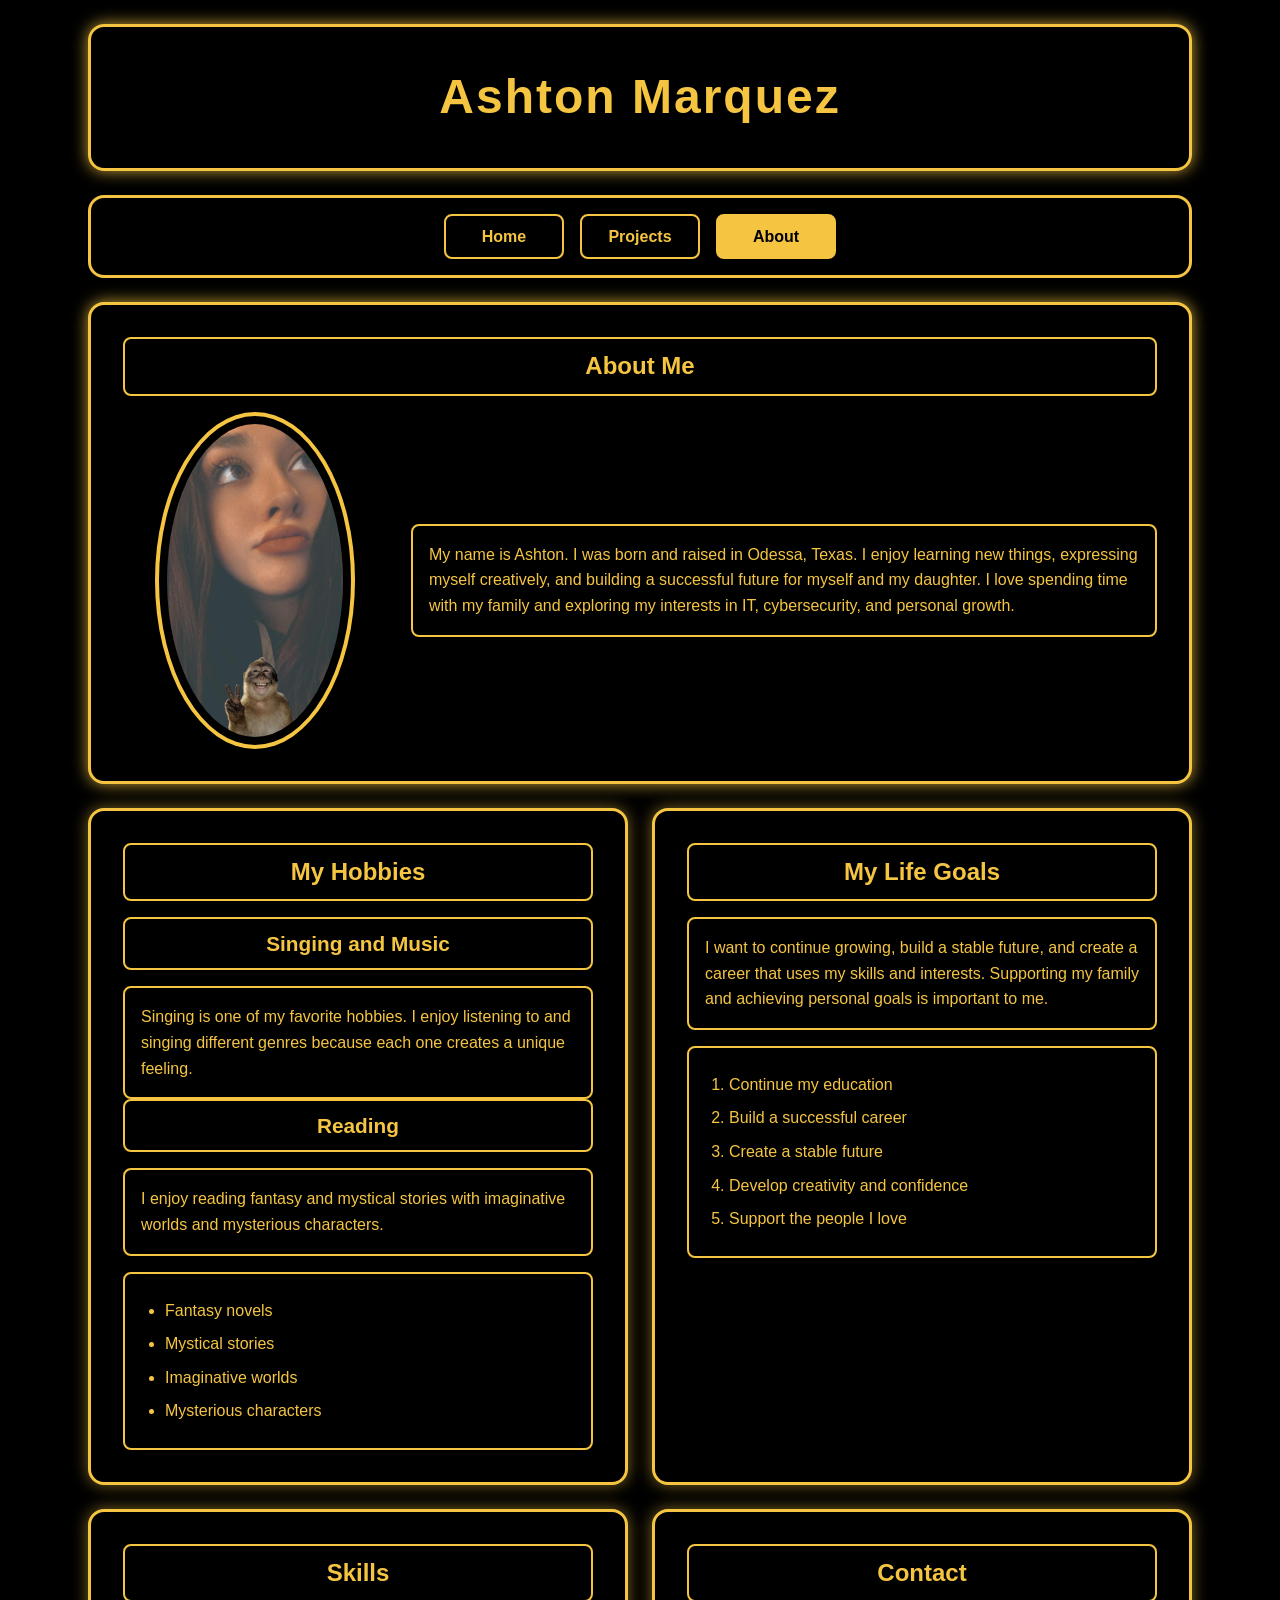
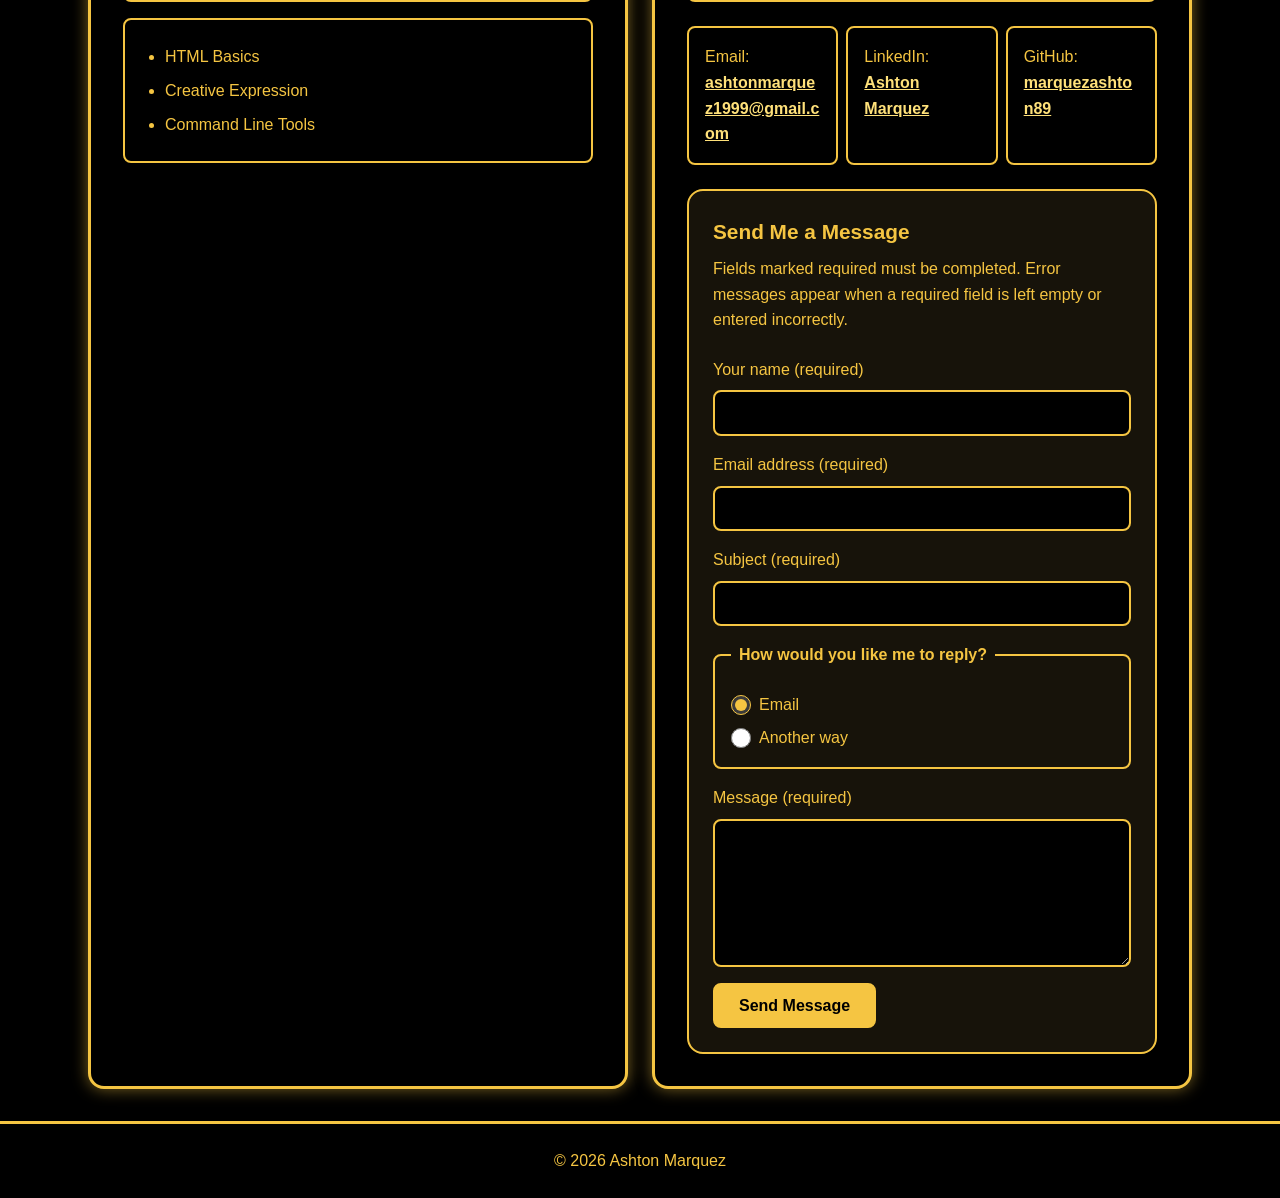
==== commit d7abcdd5: "Enhance about.html with contact form and content Updated the About page to include a contact form an" ====
--- a/about.html
+++ b/about.html
@@ -169,6 +169,20 @@
           </p>
         </div>
 
+        <div class="form-field">
+          <label for="subject">Subject <span>(required)</span></label>
+          <input
+            type="text"
+            id="subject"
+            name="subject"
+            required
+            aria-describedby="subject-error"
+          >
+          <p class="error" id="subject-error">
+            Please enter a subject for your message.
+          </p>
+        </div>
+
         <fieldset>
           <legend>How would you like me to reply?</legend>
 
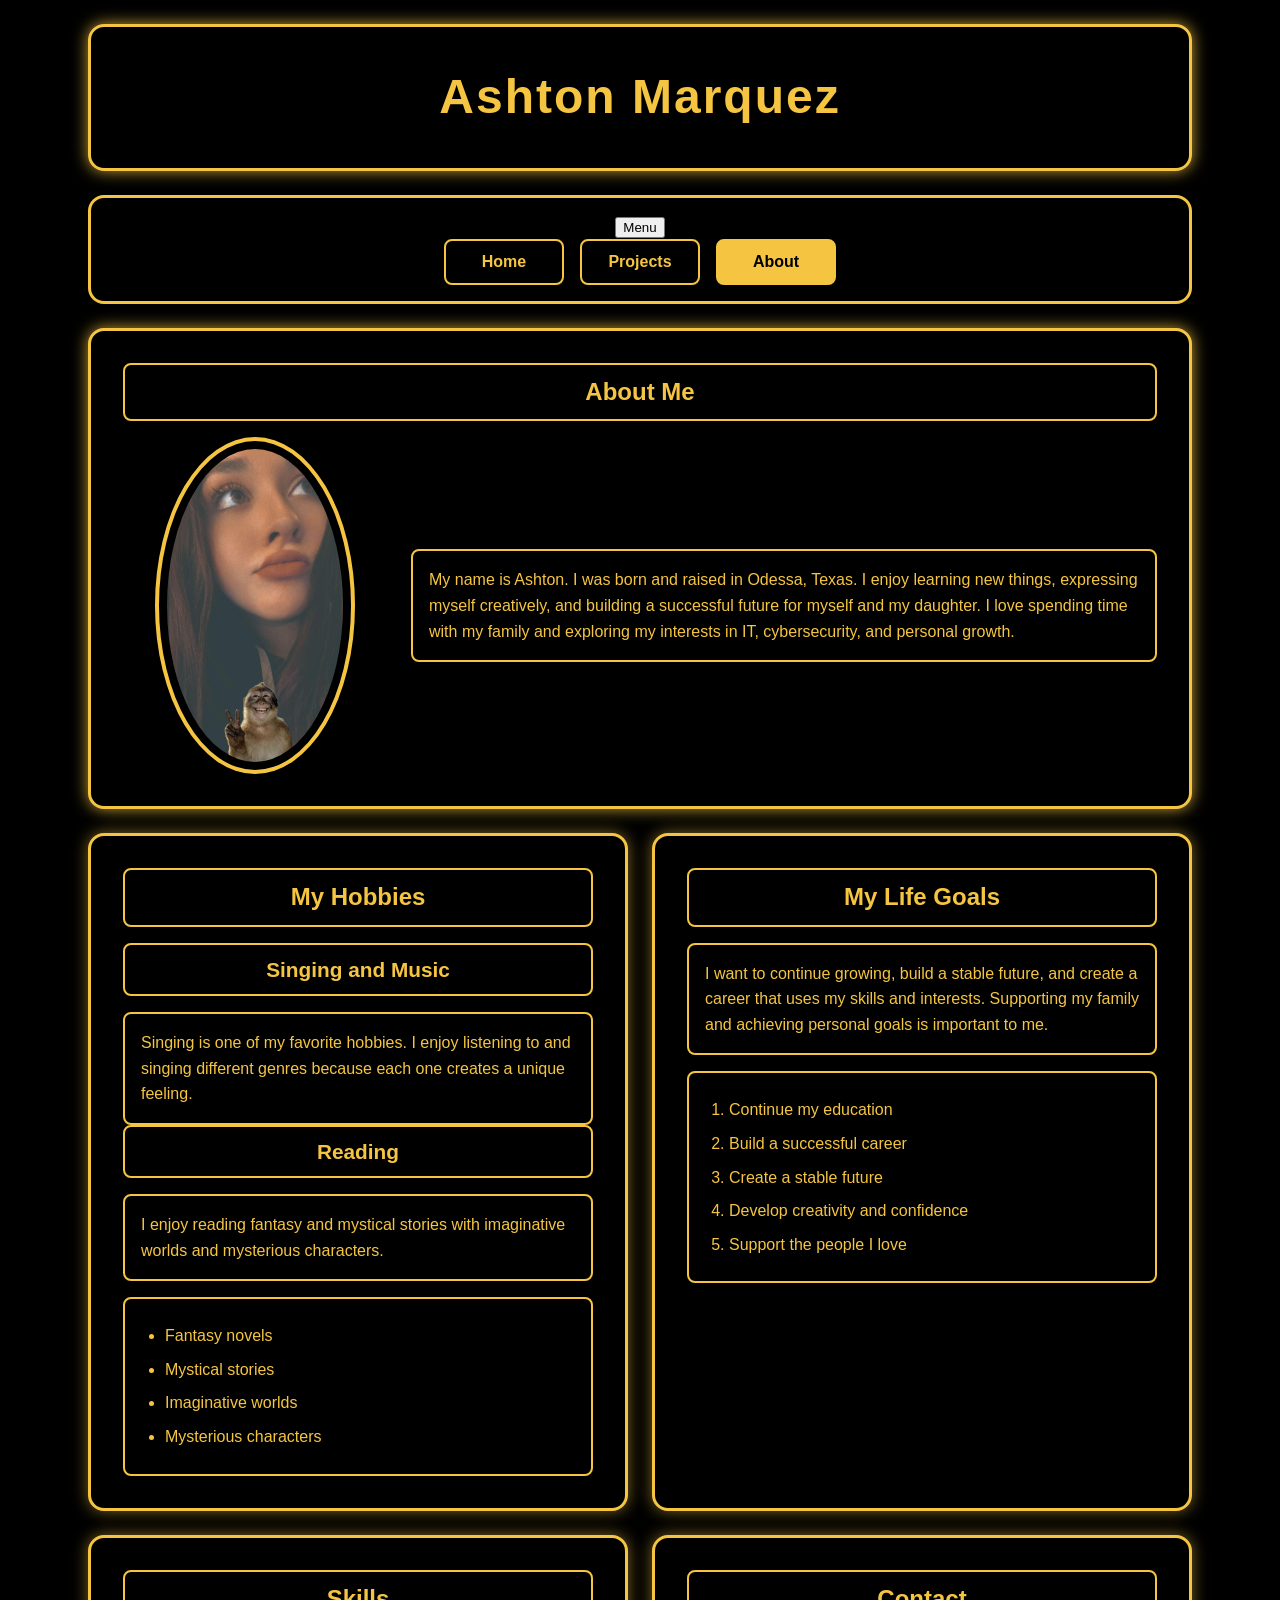
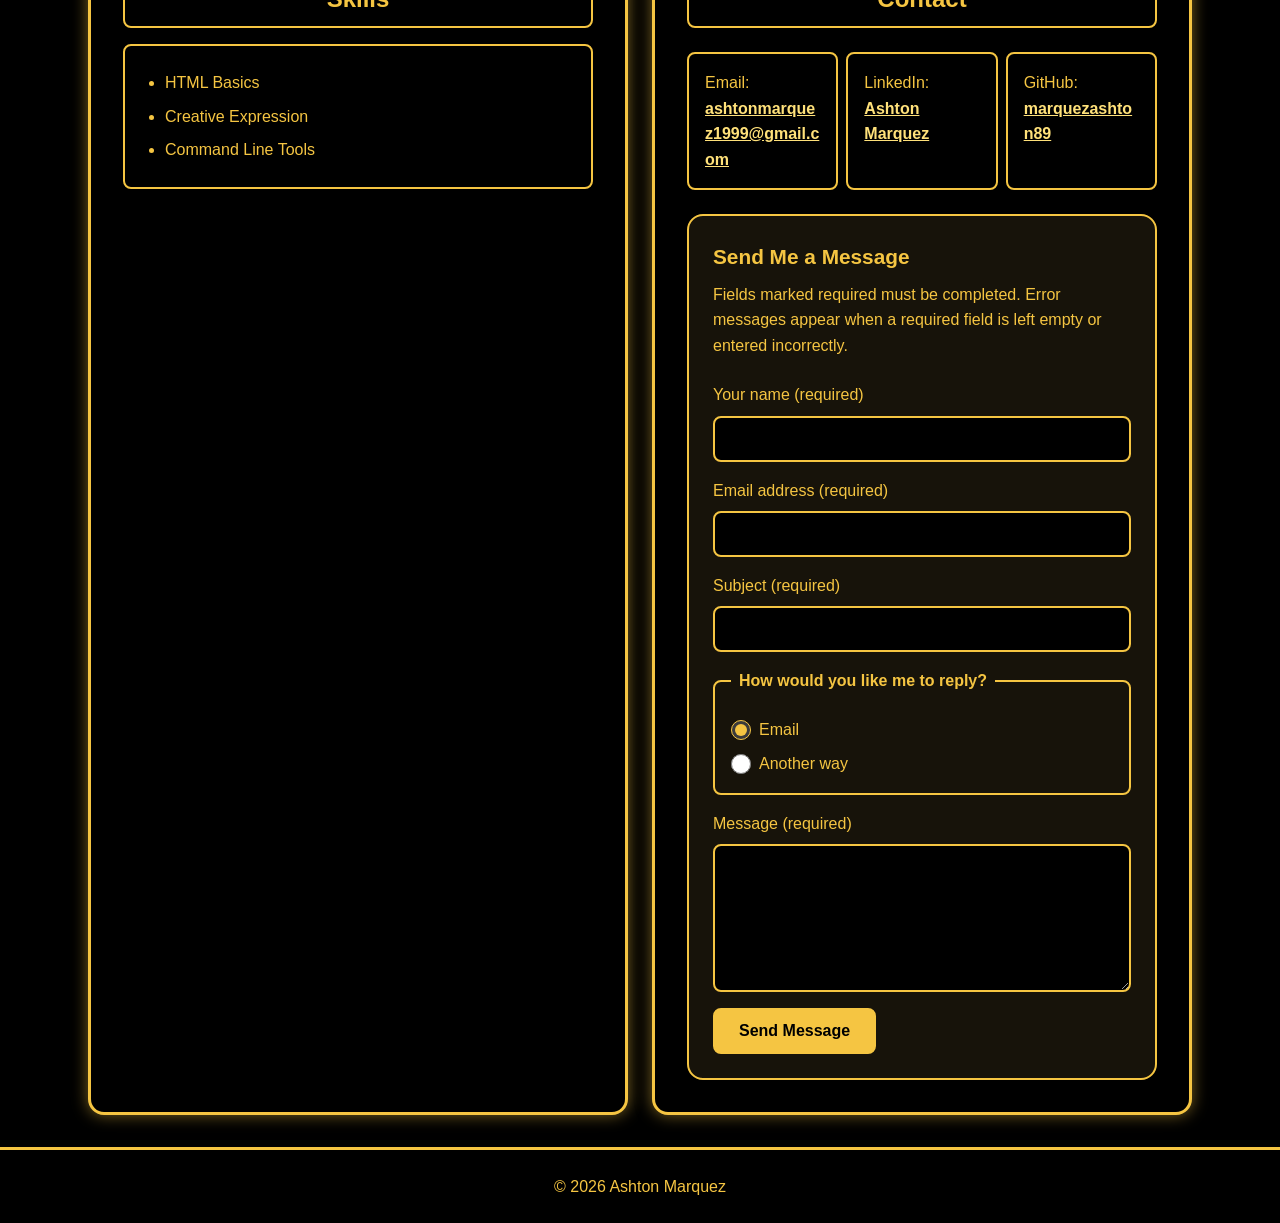
==== commit 694b9bd7: "Enhance navigation and contact form accessibility Added a mobile-friendly navigation button and impr" ====
--- a/about.html
+++ b/about.html
@@ -14,11 +14,20 @@
     <h1>Ashton Marquez</h1>
   </header>
   <nav class="main-nav" aria-label="Main navigation">
-    <ul>
-      <li><a href="index.html">Home</a></li>
-      <li><a href="projects.html">Projects</a></li>
-      <li><a href="about.html" aria-current="page">About</a></li>
-    </ul>
+    <button
+      class="menu-toggle"
+      type="button"
+      aria-expanded="false"
+      aria-controls="main-menu"
+    >
+      Menu
+    </button>
+<ul id="main-menu">
+  <li><a href="index.html">Home</a></li>
+  <li><a href="projects.html">Projects</a></li>
+  <li><a href="about.html" aria-current="page">About</a></li>
+</ul>
+
   </nav>
   <main>
     <section class="intro-section">
@@ -134,10 +143,12 @@
       </p>
 
       <form
+        id="contact-form"
         action="mailto:ashtonmarquez1999@gmail.com"
         method="post"
         enctype="text/plain"
         aria-describedby="form-help"
+        novalidate
       >
         <div class="form-field">
           <label for="name">Your name <span>(required)</span></label>
@@ -149,9 +160,7 @@
             required
             aria-describedby="name-error"
           >
-          <p class="error" id="name-error">
-            Please enter your name.
-          </p>
+          <p class="error" id="name-error" aria-live="polite"></p>
         </div>
 
         <div class="form-field">
@@ -164,9 +173,7 @@
             required
             aria-describedby="email-error"
           >
-          <p class="error" id="email-error">
-            Please enter a valid email address, such as name@example.com.
-          </p>
+          <p class="error" id="email-error" aria-live="polite"></p>
         </div>
 
         <div class="form-field">
@@ -178,9 +185,7 @@
             required
             aria-describedby="subject-error"
           >
-          <p class="error" id="subject-error">
-            Please enter a subject for your message.
-          </p>
+          <p class="error" id="subject-error" aria-live="polite"></p>
         </div>
 
         <fieldset>
@@ -217,9 +222,7 @@
             required
             aria-describedby="message-error"
           ></textarea>
-          <p class="error" id="message-error">
-            Please enter a message before submitting.
-          </p>
+          <p class="error" id="message-error" aria-live="polite"></p>
         </div>
 
         <button class="form-button" type="submit">Send Message</button>
@@ -232,5 +235,7 @@
   <footer>
     <p>&copy; 2026 Ashton Marquez</p>
   </footer>
+  <script src="nav.js"></script>
+  <script src="form.js"></script>
 </body>
 </html>
--- a/styles.css
+++ b/styles.css
@@ -1,389 +1,454 @@
 :root {
---background-color: #000000;
---primary-color: #f5c542;
---light-gold: #ffe17a;
---spacing-small: 8px;
---spacing-medium: 16px;
---spacing-large: 24px;
---spacing-extra-large: 32px;
---border-radius: 16px;
+  --background-color: #000000;
+  --primary-color: #f5c542;
+  --light-gold: #ffe17a;
+  --spacing-small: 8px;
+  --spacing-medium: 16px;
+  --spacing-large: 24px;
+  --spacing-extra-large: 32px;
+  --border-radius: 16px;
 }
 
 * {
-box-sizing: border-box;
+  box-sizing: border-box;
 }
 
 html {
-overflow-x: hidden;
-}
+  overflow-x: hidden;
+}
+
 body {
-margin: 0;
-padding: 0;
-color: var(--primary-color);
-background-color: var(--background-color);
-font-family: "Nunito", sans-serif;
-line-height: 1.6;
-}
+  margin: 0;
+  padding: 0;
+  color: var(--primary-color);
+  background-color: var(--background-color);
+  font-family: "Nunito", sans-serif;
+  line-height: 1.6;
+}
+
 h1,
 h2,
 h3 {
-font-family: "Fredoka", sans-serif;
-}
+  font-family: "Fredoka", sans-serif;
+}
+
 #site-header,
 .main-nav,
 main {
-width: calc(100% - 32px);
-max-width: 1104px;
-margin-right: auto;
-margin-left: auto;
-}
+  width: calc(100% - 32px);
+  max-width: 1104px;
+  margin-right: auto;
+  margin-left: auto;
+}
+
 #site-header {
-margin-top: var(--spacing-large);
-margin-bottom: var(--spacing-large);
-padding: var(--spacing-large);
-text-align: center;
-border: 3px solid var(--primary-color);
-border-radius: var(--border-radius);
-box-shadow: 0 0 16px rgba(245, 197, 66, 0.8);
-}
+  margin-top: var(--spacing-large);
+  margin-bottom: var(--spacing-large);
+  padding: var(--spacing-large);
+  text-align: center;
+  border: 3px solid var(--primary-color);
+  border-radius: var(--border-radius);
+  box-shadow: 0 0 16px rgba(245, 197, 66, 0.8);
+}
+
 h1 {
-margin: 0;
-padding: var(--spacing-small);
-font-size: clamp(2rem, 6vw, 3rem);
-letter-spacing: 2px;
-}
+  margin: 0;
+  padding: var(--spacing-small);
+  font-size: clamp(2rem, 6vw, 3rem);
+  letter-spacing: 2px;
+}
+
 .main-nav {
-margin-top: var(--spacing-large);
-margin-bottom: var(--spacing-large);
-padding: var(--spacing-medium);
-text-align: center;
-border: 3px solid var(--primary-color);
-border-radius: var(--border-radius);
-}
+  margin-top: var(--spacing-large);
+  margin-bottom: var(--spacing-large);
+  padding: var(--spacing-medium);
+  text-align: center;
+  border: 3px solid var(--primary-color);
+  border-radius: var(--border-radius);
+}
+
 .main-nav ul {
-display: flex;
-flex-direction: column;
-gap: var(--spacing-medium);
-margin: 0;
-padding: 0;
-list-style: none;
-}
+  display: flex;
+  flex-direction: column;
+  gap: var(--spacing-medium);
+  margin: 0;
+  padding: 0;
+  list-style: none;
+}
+
 .main-nav li {
-margin: 0;
-}
+  margin: 0;
+}
+
 .main-nav a {
-display: block;
-width: 100%;
-padding: var(--spacing-small) var(--spacing-medium);
-color: var(--primary-color);
-font-weight: 700;
-text-decoration: none;
-border: 2px solid var(--primary-color);
-border-radius: var(--spacing-small);
-transition:
-color 0.3s,
-background-color 0.3s,
-transform 0.3s;
-}
+  display: block;
+  width: 100%;
+  padding: var(--spacing-small) var(--spacing-medium);
+  color: var(--primary-color);
+  font-weight: 700;
+  text-decoration: none;
+  border: 2px solid var(--primary-color);
+  border-radius: var(--spacing-small);
+  transition:
+    color 0.3s,
+    background-color 0.3s,
+    transform 0.3s;
+}
+
 .main-nav a:hover,
 .main-nav a:focus,
 .main-nav a[aria-current="page"] {
-color: var(--background-color);
-background-color: var(--primary-color);
-}
+  color: var(--background-color);
+  background-color: var(--primary-color);
+}
+
 .main-nav a:hover {
-transform: translateY(-2px);
-}
+  transform: translateY(-2px);
+}
+
 .main-nav a:focus-visible {
-outline: 3px solid var(--light-gold);
-outline-offset: 4px;
-}
+  outline: 3px solid var(--light-gold);
+  outline-offset: 4px;
+}
+
 main {
-margin-bottom: var(--spacing-extra-large);
-}
+  margin-bottom: var(--spacing-extra-large);
+}
+
 section {
-min-width: 0;
-margin-bottom: var(--spacing-large);
-padding: var(--spacing-large);
-color: var(--primary-color);
-background-color: var(--background-color);
-border: 3px solid var(--primary-color);
-border-radius: var(--border-radius);
-box-shadow: 0 0 16px rgba(245, 197, 66, 0.5);
-}
+  min-width: 0;
+  margin-bottom: var(--spacing-large);
+  padding: var(--spacing-large);
+  color: var(--primary-color);
+  background-color: var(--background-color);
+  border: 3px solid var(--primary-color);
+  border-radius: var(--border-radius);
+  box-shadow: 0 0 16px rgba(245, 197, 66, 0.5);
+}
+
 .intro-section {
-box-shadow: 0 0 16px rgba(245, 197, 66, 0.8);
-}
+  box-shadow: 0 0 16px rgba(245, 197, 66, 0.8);
+}
+
 section h2,
 section h3 {
-margin-top: 0;
-margin-bottom: var(--spacing-medium);
-padding: var(--spacing-small);
-color: var(--primary-color);
-text-align: center;
-overflow-wrap: break-word;
-border: 2px solid var(--primary-color);
-border-radius: var(--spacing-small);
-}
+  margin-top: 0;
+  margin-bottom: var(--spacing-medium);
+  padding: var(--spacing-small);
+  color: var(--primary-color);
+  text-align: center;
+  overflow-wrap: break-word;
+  border: 2px solid var(--primary-color);
+  border-radius: var(--spacing-small);
+}
+
 section h3 {
-font-size: 1.3rem;
-}
+  font-size: 1.3rem;
+}
+
 .intro-layout {
-display: grid;
-grid-template-columns: 1fr;
-gap: var(--spacing-large);
-align-items: center;
-}
+  display: grid;
+  grid-template-columns: 1fr;
+  gap: var(--spacing-large);
+  align-items: center;
+}
+
 img {
-display: block;
-width: 176px;
-max-width: 100%;
-height: auto;
-margin: 0 auto;
-padding: var(--spacing-small);
-border: 4px solid var(--primary-color);
-border-radius: 50%;
-}
+  display: block;
+  width: 176px;
+  max-width: 100%;
+  height: auto;
+  margin: 0 auto;
+  padding: var(--spacing-small);
+  border: 4px solid var(--primary-color);
+  border-radius: 50%;
+}
+
 p {
-margin: 0;
-padding: var(--spacing-medium);
-overflow-wrap: break-word;
-border: 2px solid var(--primary-color);
-border-radius: var(--spacing-small);
-}
+  margin: 0;
+  padding: var(--spacing-medium);
+  overflow-wrap: break-word;
+  border: 2px solid var(--primary-color);
+  border-radius: var(--spacing-small);
+}
+
 .content-grid {
-display: grid;
-grid-template-columns: 1fr;
-gap: var(--spacing-large);
-}
+  display: grid;
+  grid-template-columns: 1fr;
+  gap: var(--spacing-large);
+}
+
 .content-grid section {
-margin-bottom: 0;
-}
+  margin-bottom: 0;
+}
+
 section ul,
 section ol {
-margin: var(--spacing-medium) 0 0;
-padding:
-var(--spacing-medium)
-var(--spacing-medium)
-var(--spacing-medium)
-40px;
-color: var(--primary-color);
-overflow-wrap: break-word;
-border: 2px solid var(--primary-color);
-border-radius: var(--spacing-small);
-}
+  margin: var(--spacing-medium) 0 0;
+  padding:
+    var(--spacing-medium)
+    var(--spacing-medium)
+    var(--spacing-medium)
+    40px;
+  color: var(--primary-color);
+  overflow-wrap: break-word;
+  border: 2px solid var(--primary-color);
+  border-radius: var(--spacing-small);
+}
+
 section li {
-margin: var(--spacing-small) 0;
-}
+  margin: var(--spacing-small) 0;
+}
+
 section a {
-color: var(--light-gold);
-font-weight: 700;
-overflow-wrap: anywhere;
-}
+  color: var(--light-gold);
+  font-weight: 700;
+  overflow-wrap: anywhere;
+}
+
 section a:hover,
 section a:focus {
-color: #ffffff;
-}
+  color: #ffffff;
+}
+
 section a:focus-visible {
-outline: 3px solid var(--light-gold);
-outline-offset: 4px;
-}
+  outline: 3px solid var(--light-gold);
+  outline-offset: 4px;
+}
+
 footer {
-padding: var(--spacing-large) var(--spacing-medium);
-color: var(--primary-color);
-text-align: center;
-border-top: 3px solid var(--primary-color);
-}
+  padding: var(--spacing-large) var(--spacing-medium);
+  color: var(--primary-color);
+  text-align: center;
+  border-top: 3px solid var(--primary-color);
+}
+
 footer p {
-margin: 0;
-padding: 0;
-border: none;
-}
+  margin: 0;
+  padding: 0;
+  border: none;
+}
+
 .contact-section > h2 {
-margin-bottom: var(--spacing-large);
-}
+  margin-bottom: var(--spacing-large);
+}
+
 .contact-details {
-display: grid;
-gap: var(--spacing-small);
-margin-bottom: var(--spacing-large);
-}
+  display: grid;
+  gap: var(--spacing-small);
+  margin-bottom: var(--spacing-large);
+}
+
 .contact-form-card {
-padding: var(--spacing-medium);
-border: 2px solid var(--primary-color);
-border-radius: var(--border-radius);
-background-color: #17130a;
-}
+  padding: var(--spacing-medium);
+  border: 2px solid var(--primary-color);
+  border-radius: var(--border-radius);
+  background-color: #17130a;
+}
+
 .contact-form-card h3 {
-margin-top: 0;
-margin-bottom: var(--spacing-small);
-color: var(--primary-color);
-text-align: left;
-border: 0;
-padding: 0;
-}
+  margin-top: 0;
+  margin-bottom: var(--spacing-small);
+  color: var(--primary-color);
+  text-align: left;
+  border: 0;
+  padding: 0;
+}
+
 .contact-form-card .form-intro {
-margin-bottom: var(--spacing-large);
-padding: 0;
-border: 0;
-}
+  margin-bottom: var(--spacing-large);
+  padding: 0;
+  border: 0;
+}
+
 .contact-form-card form {
-max-width: 100%;
-}
+  max-width: 100%;
+}
+
 .contact-form-card .form-field {
-display: flex;
-flex-direction: column;
-align-items: stretch;
-gap: 0;
-margin-bottom: var(--spacing-medium);
-}
+  display: flex;
+  flex-direction: column;
+  align-items: stretch;
+  gap: 0;
+  margin-bottom: var(--spacing-medium);
+}
+
 .contact-form-card .form-field > label {
-display: block;
-margin: 0 0 var(--spacing-small);
-}
+  display: block;
+  margin: 0 0 var(--spacing-small);
+}
+
 .contact-form-card .form-field > input,
 .contact-form-card .form-field > textarea {
-display: block;
-width: 100%;
-min-height: 44px;
-margin: 0;
-padding: var(--spacing-small);
-color: var(--primary-color);
-background-color: var(--background-color);
-border: 2px solid var(--primary-color);
-border-radius: var(--spacing-small);
-font: inherit;
-}
+  display: block;
+  width: 100%;
+  min-height: 44px;
+  margin: 0;
+  padding: var(--spacing-small);
+  color: var(--primary-color);
+  background-color: var(--background-color);
+  border: 2px solid var(--primary-color);
+  border-radius: var(--spacing-small);
+  font: inherit;
+}
+
 .contact-form-card textarea {
-min-height: 140px;
-resize: vertical;
-}
+  min-height: 140px;
+  resize: vertical;
+}
+
 .contact-form-card fieldset {
-width: 100%;
-min-width: 0;
-margin: 0 0 var(--spacing-medium);
-padding: var(--spacing-medium);
-border: 2px solid var(--primary-color);
-border-radius: var(--spacing-small);
-}
+  width: 100%;
+  min-width: 0;
+  margin: 0 0 var(--spacing-medium);
+  padding: var(--spacing-medium);
+  border: 2px solid var(--primary-color);
+  border-radius: var(--spacing-small);
+}
+
 .contact-form-card legend {
-padding: 0 var(--spacing-small);
-font-weight: 700;
-}
+  padding: 0 var(--spacing-small);
+  font-weight: 700;
+}
+
 .contact-form-card .choice {
-display: flex;
-align-items: center;
-gap: var(--spacing-small);
-margin-top: var(--spacing-small);
-}
+  display: flex;
+  align-items: center;
+  gap: var(--spacing-small);
+  margin-top: var(--spacing-small);
+}
+
 .contact-form-card .choice input {
-flex: 0 0 20px;
-width: 20px;
-height: 20px;
-margin: 0;
-accent-color: var(--primary-color);
-}
+  flex: 0 0 20px;
+  width: 20px;
+  height: 20px;
+  margin: 0;
+  accent-color: var(--primary-color);
+}
+
 .contact-form-card .choice label {
-margin: 0;
-}
+  margin: 0;
+}
+
 .contact-form-card .error {
-display: none;
-width: 100%;
-margin: var(--spacing-small) 0 0;
-padding: var(--spacing-small) var(--spacing-medium);
-color: #ffffff;
-background-color: #7a1f1f;
-border: 2px solid #ffffff;
-border-radius: var(--spacing-small);
-font-weight: 700;
-}
+  display: none;
+  width: 100%;
+  margin: var(--spacing-small) 0 0;
+  padding: var(--spacing-small) var(--spacing-medium);
+  color: #ffffff;
+  background-color: #7a1f1f;
+  border: 2px solid #ffffff;
+  border-radius: var(--spacing-small);
+  font-weight: 700;
+}
+
 .contact-form-card input:user-invalid + .error,
 .contact-form-card textarea:user-invalid + .error,
 .contact-form-card [aria-invalid="true"] + .error {
-display: block;
-}
+  display: block;
+}
+
 .contact-form-card input:user-invalid,
 .contact-form-card textarea:user-invalid {
-border-color: #ffffff;
-}
+  border-color: #ffffff;
+}
+
 .contact-form-card input:focus-visible,
 .contact-form-card textarea:focus-visible,
 .contact-form-card button:focus-visible {
-outline: 3px solid var(--light-gold);
-outline-offset: 3px;
-}
+  outline: 3px solid var(--light-gold);
+  outline-offset: 3px;
+}
+
 .contact-form-card .form-button {
-min-height: 44px;
-padding: var(--spacing-small) var(--spacing-large);
-color: var(--background-color);
-background-color: var(--primary-color);
-border: 2px solid var(--primary-color);
-border-radius: var(--spacing-small);
-font: inherit;
-font-weight: 700;
-cursor: pointer;
-}
+  min-height: 44px;
+  padding: var(--spacing-small) var(--spacing-large);
+  color: var(--background-color);
+  background-color: var(--primary-color);
+  border: 2px solid var(--primary-color);
+  border-radius: var(--spacing-small);
+  font: inherit;
+  font-weight: 700;
+  cursor: pointer;
+}
+
 .contact-form-card .form-button:hover {
-color: var(--primary-color);
-background-color: var(--background-color);
-}
+  color: var(--primary-color);
+  background-color: var(--background-color);
+}
+
 @media (min-width: 768px) {
-.main-nav ul {
-flex-direction: row;
-justify-content: center;
-flex-wrap: wrap;
-}
-.main-nav a {
-width: auto;
-min-width: 120px;
-}
-.intro-layout {
-grid-template-columns: 224px minmax(0, 1fr);
-}
-.content-grid {
-grid-template-columns: repeat(2, minmax(0, 1fr));
-}
-.contact-details {
-grid-template-columns: repeat(3, minmax(0, 1fr));
-align-items: stretch;
-}
-section {
-padding: var(--spacing-extra-large);
-}
-.contact-form-card {
-padding: var(--spacing-large);
-}
-}
+  .main-nav ul {
+    flex-direction: row;
+    justify-content: center;
+    flex-wrap: wrap;
+  }
+
+  .main-nav a {
+    width: auto;
+    min-width: 120px;
+  }
+
+  .intro-layout {
+    grid-template-columns: 224px minmax(0, 1fr);
+  }
+
+  .content-grid {
+    grid-template-columns: repeat(2, minmax(0, 1fr));
+  }
+
+  .contact-details {
+    grid-template-columns: repeat(3, minmax(0, 1fr));
+    align-items: stretch;
+  }
+
+  section {
+    padding: var(--spacing-extra-large);
+  }
+
+  .contact-form-card {
+    padding: var(--spacing-large);
+  }
+}
+
 @media (min-width: 1200px) {
-#site-header,
-.main-nav,
-main {
-width: 1104px;
-}
-.intro-layout {
-grid-template-columns: 264px minmax(0, 1fr);
-}
-img {
-width: 200px;
-}
-}
+  #site-header,
+  .main-nav,
+  main {
+    width: 1104px;
+  }
+
+  .intro-layout {
+    grid-template-columns: 264px minmax(0, 1fr);
+  }
+
+  img {
+    width: 200px;
+  }
+}
+
 @media (max-width: 400px) {
-#site-header,
-.main-nav,
-main {
-width: calc(100% - 16px);
-}
-#site-header,
-section {
-padding: var(--spacing-medium);
-}
-h1 {
-font-size: 1.8rem;
-letter-spacing: 1px;
-}
-section h2 {
-font-size: 1.35rem;
-}
-section h3 {
-font-size: 1.1rem;
-}
-}
+  #site-header,
+  .main-nav,
+  main {
+    width: calc(100% - 16px);
+  }
+
+  #site-header,
+  section {
+    padding: var(--spacing-medium);
+  }
+
+  h1 {
+    font-size: 1.8rem;
+    letter-spacing: 1px;
+  }
+
+  section h2 {
+    font-size: 1.35rem;
+  }
+
+  section h3 {
+    font-size: 1.1rem;
+  }
+}
